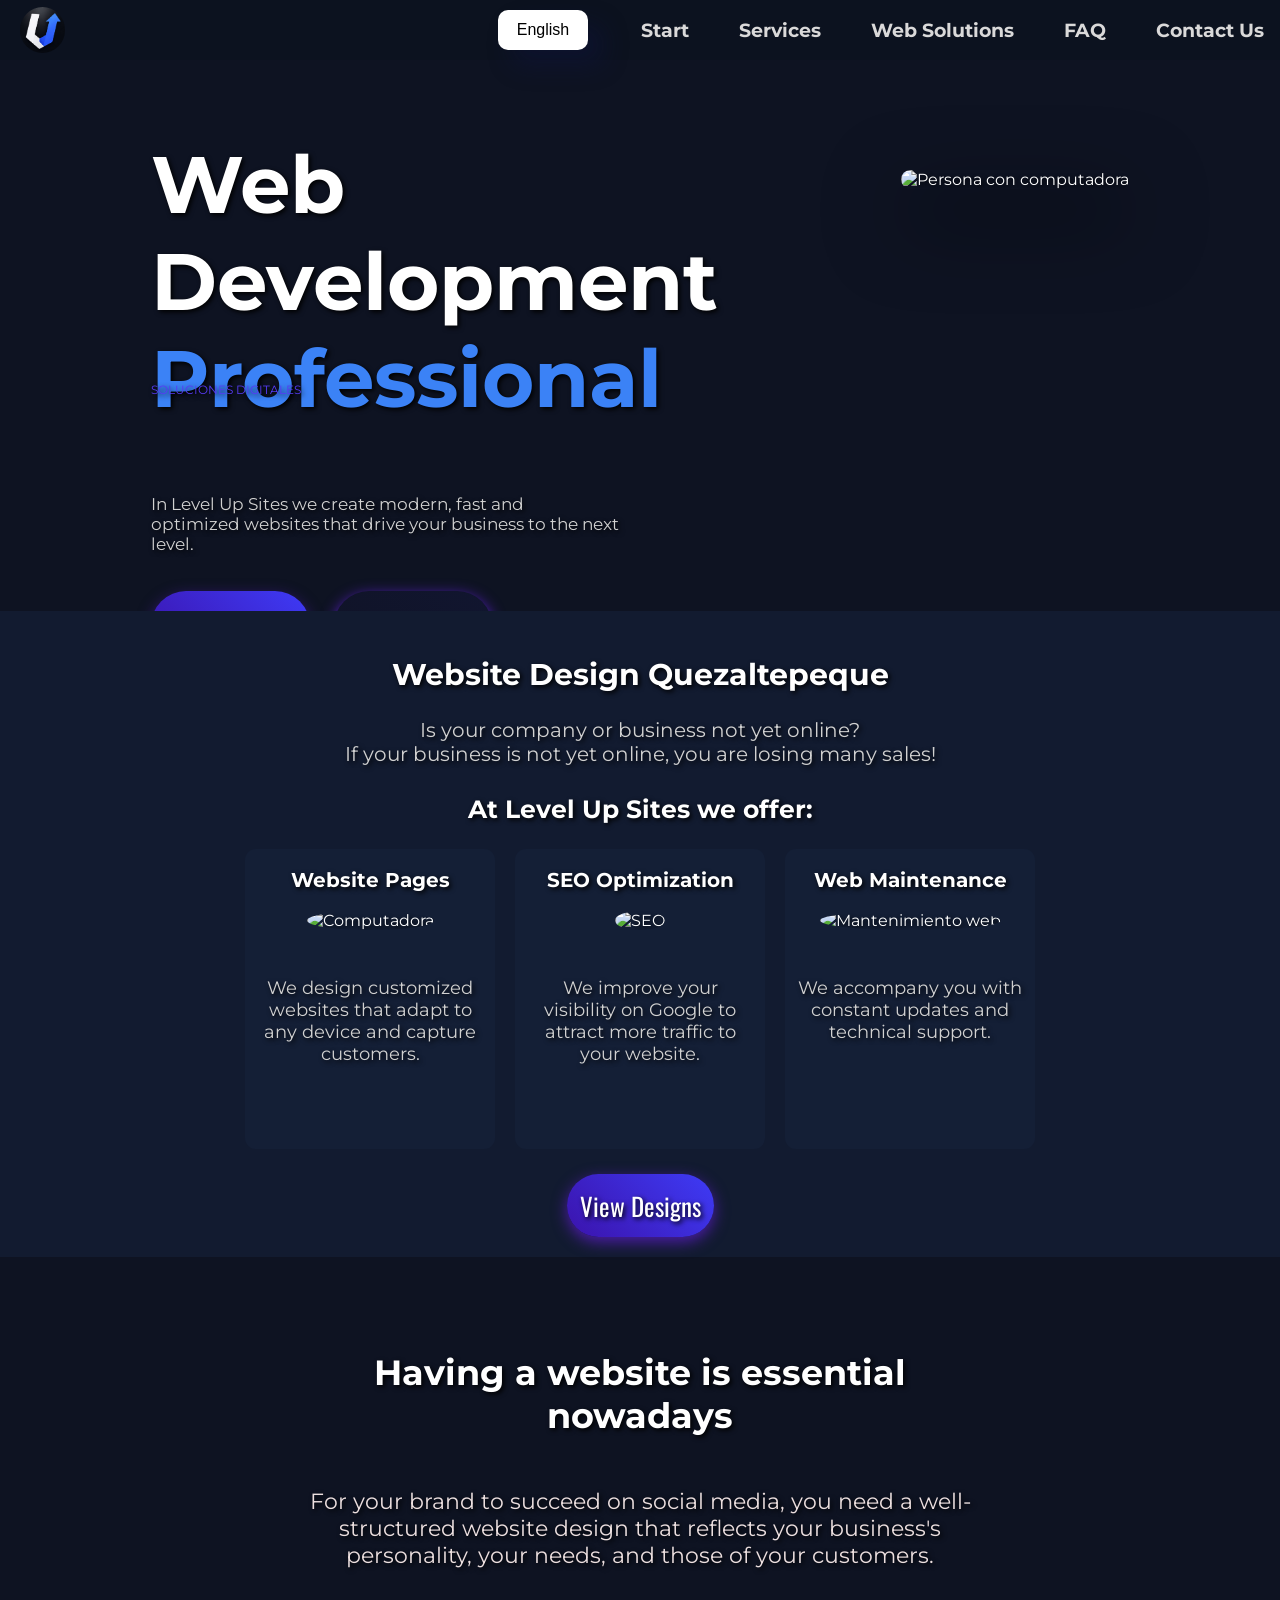
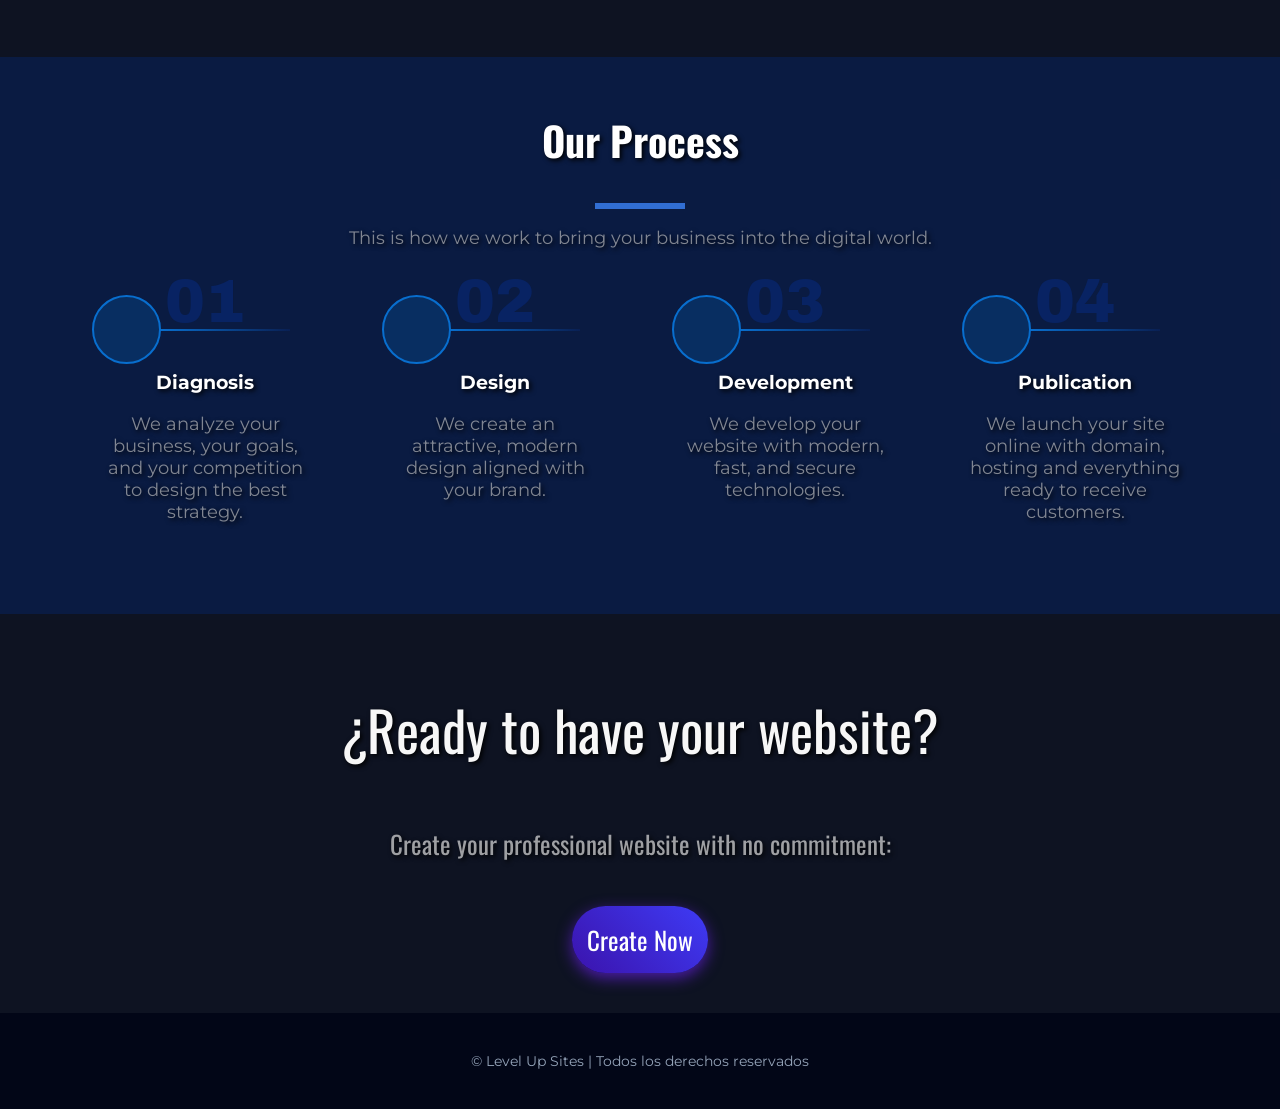
==== en/index.html @ 0ad3a336 "Add files via upload" ====
<!DOCTYPE html>
<html lang="en">

<head>
  <meta charset="UTF-8">
  <meta name="viewport" content="width=device-width, initial-scale=1.0">
  <title>Level Up Sites | Web Design in El Salvador</title>

  <link rel="icon" href="https://level-up-sites.netlify.app/logo1x1.jpeg">

  <meta name="description" content="We create modern and fast websites for businesses and startups in El Salvador.">

  <meta property="og:title" content="Level Up Sites | Web Design in El Salvador">
  <meta property="og:description"
    content="We create modern and fast websites for businesses and startups in El Salvador.">
  <meta property="og:image" content="https://level-up-sites.netlify.app/logo1x1.jpeg">
  <meta property="og:url" content="https://level-up-sites.netlify.app">
  <meta property="og:type" content="website">

  <meta name="robots" content="index, follow">
  <meta name="theme-color" content="#000000">

  <link rel="stylesheet" href="../style.css">

  <link rel="preconnect" href="https://fonts.googleapis.com">
  <link rel="preconnect" href="https://fonts.gstatic.com" crossorigin>
  <link
    href="https://fonts.googleapis.com/css2?family=Archivo+Black&family=Montserrat:ital,wght@0,100..900;1,100..900&family=Oswald:wght@200..700&display=swap"
    rel="stylesheet">
  <link rel="preconnect" href="https://fonts.googleapis.com">
  <link rel="preconnect" href="https://fonts.gstatic.com" crossorigin>
  <link
    href="https://fonts.googleapis.com/css2?family=Montserrat:ital,wght@0,100..900;1,100..900&family=Oswald:wght@200..700&display=swap"
    rel="stylesheet">
  <link rel="preconnect" href="https://fonts.googleapis.com">
  <link rel="preconnect" href="https://fonts.gstatic.com" crossorigin>
  <link href="https://fonts.googleapis.com/css2?family=Montserrat:ital,wght@0,100..900;1,100..900&display=swap"
    rel="stylesheet">
  <link href="https://cdn.jsdelivr.net/npm/remixicon@4.9.0/fonts/remixicon.css" rel="stylesheet" />


</head>

<body>
  <header>
    <div class="container-logo"><img src="../logo1x1.jpeg" alt="logo" class="logo"></div>

 <div class="language-selector">

        <button class="language-btn" id="languageBtn">
          <span>English</span>
        </button>

        <div class="language-menu" id="languageMenu">
          <a href="../index.html">Spanish</a>
        </div>

      </div>

    <div class="container-icon-menu" onclick="toggleMenu()" id="icon">
      ☰
    </div>
    <div class="container-menu" id="menu">
      <a href="index.html" class="paginas">
        <h3>Start</h3>
      </a>
      <a href="2servicios.html" class="paginas">
        <h3>Services</h3>
      </a>

      <a href="4precios.html" class="paginas">
        <h3>Web Solutions</h3>
      </a>
      <a href="6faq.html" class="paginas">
        <h3>FAQ</h3>
      </a>
      <a href="5contactos.html" class="paginas">
        <h3>Contact Us</h3>
      </a>

    </div>


  </header>
  <div id="overlay" class="overlay" onclick="closeMenu()"></div>





  <section class="inicio">
    <div class="container-inicio-texto"><span class="tag">SOLUCIONES DIGITALES</span>
      <h1>Web Development <span>Professional</span></h1>
      <p>In Level Up Sites we create modern, fast and <br> optimized websites that drive your business to the next
        level.</p>
      <a href="4precios.html" class="btn"><i class="ri-function-line"></i> View Solutions </a> <a href="5contactos.html"
        class="btn5">Request Quote <i class="ri-send-ins-line"></i></a>
    </div>
    <div class="container-inicio-png"><img
        src="https://www.infobae.com/new-resizer/lJ7nTjs6eeH5kro3L-sJCQhLDoI=/arc-anglerfish-arc2-prod-infobae/public/6JATESB7HVDRZKCNLYFUZ5BZUQ.jpg"
        alt="Persona con computadora"></div>

  </section> <br>
  <section class="inicio-part2 fade-in">
    <h2>Website Design Quezaltepeque </h2>
    <p>Is your company or business not yet online? <br>
      If your business is not yet online, you are losing many sales!</p> <br>
    <br>
    <h3>At Level Up Sites we offer: </h3>

    <div class="container-ofrendas fade-in">
      <div class="ofrenda">
        <h3>Website Pages </h3> <br>
        <img src="https://www.godaddy.com/resources/latam/wp-content/uploads/sites/4/pagina-web.jpg" alt="Computadora">
        <br> <br>
        <p>We design customized websites that adapt to any device and capture customers.</p>
      </div>
      <div class="ofrenda">
        <h3>SEO Optimization</h3> <br>
        <img src="https://encrypted-tbn0.gstatic.com/images?q=tbn:ANd9GcR4H0Ee_TVll9Hzvq-uVSi7NMc9c2lNGvYV2A&s"
          alt="SEO">
        <br><br>
        <p>We improve your visibility on Google to attract more traffic to your website.</p>
      </div>
      <div class="ofrenda">
        <h3>Web Maintenance</h3> <br>
        <img src="https://encrypted-tbn0.gstatic.com/images?q=tbn:ANd9GcSwalb2Rx7TbuFvvsGvnYOSTG4-Xcbg0SN6ZA&s"
          alt="Mantenimiento web">
        <br><br>
        <p>We accompany you with constant updates and technical support.</p>

      </div>

    </div>
    <a href="2servicios.html" class="btn2">View Designs</a>
    <br>


  </section>

  <br><br>
  <section class="inicio-foto">
    <h2 class="fade-in">Having a website is essential nowadays </h2>
    <p class="fade-in">For your brand to succeed on social media, you need a well-structured website design that
      reflects your business's personality, your needs, and those of your customers.</p>
  </section>

  <section class="proceso fade-in">

    <h2 class="fade-in">Our Process</h2>
    <hr class="fade-in">
    <p class="fade-in">This is how we work to bring your business into the digital world.</p>
    <div class="container-pasos">
      <div class="pasos fade-in">
        <span>
          <p>01</p>
        </span>
        <div class="iconos-proceso"> <i class="ri-search-line"></i></div>
        <hr>
        <h3>Diagnosis</h3>
        <p>We analyze your business, your goals, and your competition to design the best strategy.</p>
      </div>
      <div class="pasos fade-in">
        <span>
          <p>02</p>
        </span>
        <div class="iconos-proceso"><i class="ri-palette-line"></i></div>
        <hr>
        <h3>Design</h3>
        <p>We create an attractive, modern design aligned with your brand.</p>
      </div>
      <div class="pasos fade-in">
        <span>
          <p>03</p>
        </span>
        <div class="iconos-proceso"><i class="ri-code-s-slash-line"></i></div>
        <hr>
        <h3>Development</h3>
        <p>We develop your website with modern, fast, and secure technologies.</p>
      </div>
      <div class="pasos fade-in">
        <span>
          <p>04</p>
        </span>
        <div class="iconos-proceso"><i class="ri-upload-2-fill"></i></div>
        <hr>
        <h3>Publication</h3>
        <p>We launch your site online with domain, hosting and everything ready to receive customers.</p>
      </div>

    </div>

  </section>


  <br>
  <p class="eslogan"> ¿Ready to have your website? </p>
  <p class="eslogan2">Create your professional website with no commitment:</p>
  <br>

  <a href="4precios.html" class="btn3">Create Now</a>





















  <footer>


    <p>© Level Up Sites | Todos los derechos reservados</p>
  </footer>


  <script src="../index.js"></script>

</body>

</html>
---- style.css ----
body,html {
     font-family:"Montserrat", sans-serif;
    background-color: #0e1322;
    margin: 0;
    padding: 0;
    text-align: center;
    
    color: #fff;


}

 /* general */
header {
    display: flex;
    justify-content: space-between;
    padding: 20px;
    background-color: #0c121f;
    height: 20px;
    width: 1284px;
    top: 0;
    position: fixed;
    color: #000000;
    z-index: 10;

}  
.container-logo {
    display: flex;
    align-items: center;
    gap: 10px;
    position: relative;
    

}

.logo { 
    width: 45px;
    height: auto;
    border-radius: 100%;
}
.container-menu {
    display: flex;
    align-items: center;
    gap: 50px;
    padding: 0 40px;
    color: #dad9d9;


}   

.container-icon-menu {
    display: none;
    font-size: 30px;
    cursor: pointer;
    



}

.language-selector{
    position: relative;
    display: inline-block;
}

.language-btn{
    margin: 0;
    background: white;
    border: none;
    cursor: pointer;
    font-size: 1rem;
    display: flex;
    text-align: center;
    justify-content: center;
    align-items: center;
    position: relative;
    margin-top: -10px;
    left: 210px;
    min-width :90px;
    min-height: 40px;
     border-radius:10px;
     
         box-shadow: 15px 15px 25px rgba(14, 20, 71, 0.356);

}

.language-btn:hover{
    background: #d8d8d8;

 }

.language-menu{
    position: absolute;
    top: 100%;
    left: 0;
    left: 210px;

    display: none;

    background: white;
    margin-top: 0;
    width :90px;
    min-height: 40px;
     border-radius: 0px 0px 10px 10px;
}

.language-menu a{
    display: block;
    padding: 12px 0px;
    color: #001f4d;
    text-decoration: none;
}

.language-menu:hover{
    background: #f5f5f5;
}

.language-menu.active{
    display: block;
}

.fade-in.visible {
    opacity: 1;
    transform: translateY(0);
}


.fade-in 
{
opacity: 0;
    transform: translateY(50px);
    transition: opacity 1.2s ease, transform 1.2s ease;
}

footer {
            margin-top: 40px;
            padding: 25px;
            background-color: #020617;
            font-size: 14px;
            color: #94a3b8;
            text-align: center;
            
        }      


        


.paginas {
    color: inherit;
    text-decoration: none;
    
}
.paginas:hover {
    color: #797979;
    
}

@keyframes aparecer {
            from {
                opacity: 0;
                transform: translateY(20px);
            }
            to {
                opacity: 1;
                transform: translateY(0);
            }
        }

/* Index */



.inicio {
    
    flex-direction: row;
    display: flex;
    padding: 20px;
     padding: 20px;
  
    margin: 20px auto;
    margin-top: 50px;
    max-width: 1150px;
    text-align: center;
    text-shadow: 2px 2px 5px black;
    border-radius: 10px;
    justify-content: center;
    height: 482px;
   


    
}


.tag {
    font-size: 12px;
    color: #573bf6;
    position: absolute;
    bottom: 503px;
    
    
}

.container-inicio-png img {
    height: 300px;
  width: 350px;
    border-radius: 20px;
    box-shadow: 0 30px 80px rgba(0,0,0,0.7);
    margin-top: 100px;
    margin-left: 50px;
    animation: aparecer 1s ease;
  

}

.container-inicio-texto {
    max-width: 900px;
    width: 700px;
     animation: aparecer 1s ease;
    
    text-align: left;
    

}
.container-inicio-texto h1{
    max-width: 700px;
    font-size: 5rem;
    text-align: left;
    

}
.container-inicio-texto h1 span{
    color: #3b82f6;
    

}
.container-inicio-texto p{
    max-width: 500px;
    font-size: 17px;
    color: rgb(209, 209, 209);
    
    

}
.btn{
    font-size: 23px;
    display: inline-block;
    background: linear-gradient(45deg,#3b13ac, #3e3bf6);
    padding: 18px ;
    border-radius: 35px;
    color: white;
    text-decoration: none;
    transition: 0.3s;
    margin-top: 20px;
    justify-content: center;
    font-family: "Oswald", sans-serif;
    box-shadow: 0 5px 15px #4d1ca8b0; 
    
}
.btn:hover{  
    background: linear-gradient(45deg,#4116b6, #2825bb);
    box-shadow: 0 8px 18px #4d1ca8; 
    transform: translateY(-15px) scale(1.01);
            transition: 0.25s;


}
.btn5{
    font-size: 23px;
    display: inline-block;
    background: linear-gradient(45deg,#3c13ac09, #3e3bf610);
    padding: 18px ;
    border-radius: 35px;
    color: #6721e7;
    text-decoration: none;
    transition: 0.3s;
    margin-top: 20px;
    margin-left: 20px;
    font-family: "Oswald", sans-serif;
    box-shadow: 0 5px 15px #6721e7; 
    
}
.btn5:hover{  
    background: linear-gradient(45deg,#4116b6, #2825bb);
    box-shadow: 0 8px 18px #4d1ca8; 
    transform: translateY(-15px) scale(1.01);
            transition: 0.25s;
    color: white;
}


.inicio-part2 {
    padding: 20px;
   background-color: #121b30 ;
    max-width: 1270px;
    text-align: center;
    text-shadow: 2px 2px 5px black;
    
    justify-content: center;



    
}

.inicio-part2 h2{
    font-size: 30px;


    
}
.inicio-part2 p{
    font-size: 20px;
    color: rgb(209, 209, 209);

    
}
.inicio-part2 h3{
    font-size: 25px;
    margin-top: -30px;
    
}

.container-ofrendas {
            display: flex;
            justify-content: center;
            gap: 20px;
            margin-top: 20px;
            
            
  }
.ofrenda:hover {
            transform: scale(1.1);
            transition: 0.3s;
        }


.ofrenda {
    text-align: center;
    justify-content: center;
    height: 300px;
    max-width: 250px;
    background-color: #141f36;
    border-radius: 11px;
}

.ofrenda img {
    border-radius: 100%;
    width: 60px;
    height: 60px;
    
}
.ofrenda p {
    padding: 10px;
    font-size: 18px;
}
.ofrenda h3 {
    font-size: 20px;
    margin: 0;
    margin-top: 19px;
}

.btn2{
    font-size: 25px;
    display: inline-block;
      background: linear-gradient(45deg,#3b13ac, #3e3bf6);
    padding: 13px ;
    border-radius: 50px;
    color: white;
    text-decoration: none;
    transition: 0.3s;
    margin-top: 25px;
    
    font-family: "Oswald", sans-serif;
    box-shadow: 0 5px 15px #4d1ca8; 
    
}
.btn2:hover{  
     background: linear-gradient(45deg,#4116b6, #2825bb);
    box-shadow: 0 8px 18px #4d1ca8; 
    transform: translateY(-15px) scale(1.01);
            transition: 0.25s;

}




.inicio-foto {
    
   margin-top: -38px;
    background-image: url('https://img.freepik.com/vector-gratis/diseno-fondo-tecnologia-lineas-circuitos-rojos-digitales_1017-27263.jpg?semt=ais_hybrid&w=740&q=80');
    background-size: cover;
    background-position: center;
    height: 400px;
    display: flex;
    flex-direction: column;
    justify-content: center;
    align-items: center;
    color: rgb(255, 255, 255);
    text-shadow: 2px 2px 5px black;
    text-align: center;
    

    
    

}
.inicio-foto p { 
    padding: 0px 300px ;
    font-size: 22px;
    color: rgb(236, 223, 223);

}
.inicio-foto h2 { 
     padding: 0px 300px ;
    font-size: 35px;
}


.proceso {
      padding: 20px;
   background-color: #0823637c ;
    max-width: 1270px;
    text-align: center;
    text-shadow: 2px 2px 5px black;
    height: 517px;
    justify-content: center;
     
    

}

.proceso h2 {
    font-size: 40px;
    font-family: "Oswald", sans-serif ;
}
.proceso hr {
    width: 90px;
   height: 6px;
   background-color: #3b83f6ce;
   border: none;
}
.proceso p {
     font-size: 18px;
    color: rgba(209, 209, 209, 0.603);
}

.container-pasos {
    display: flex;
     justify-content: center;
     gap: 20px;
     margin-top: 20px;
}

.iconos-proceso {
    border-radius: 100%;
    height: 65px;
    width: 65px;
    font-size: 40px;
    background-color: #082e61;
    border: 2px solid #086ece;
    color: #086ece;
    transition: all 0.55s;
    display: flex;
    justify-content: center;
    align-items: center;
    margin-top: -100px;
    margin-left: -8px;
}

.pasos span p{
    text-align: center;
    font-family: "Archivo Black", sans-serif ;
    font-size: 60px;
    color: #082363;
    text-shadow: none;
     transition: all 0.55s;
     margin-top: -30px;
    
}
.pasos:hover span p {
     color: #072772;
  text-shadow: 0 8px 18px #08236362; 
    transform: translateY(-4px) scale(1.01);

}

.pasos hr {
    width: 130px;
   height: 2px;
    border: 2px solid #086ece;
    background: linear-gradient(45deg, #086ece , #0823637c);
   border: none;
   margin-left: 60px;
   margin-top: -35px;
   transition: all 0.55s;
    
}
.pasos:hover hr {
    background: linear-gradient(45deg, #086ece , #0823637c);
  
    box-shadow: 0 8px 18px #0364be; 
    transform: translateY(-4px) scale(1.01);
    
}
.pasos h3 {
    margin-top: 40px;

}

.pasos:hover .iconos-proceso {
   background-color: #0084ff;
  border: 2px solid #0084ff;
    box-shadow: 0 8px 18px #0364be; 
    transform: translateY(-4px) scale(1.01);
   
    color: rgb(202, 196, 196);

}

.pasos {
   
    margin: 30px;
    width: 210px;
    
    
}


.pasos h3 {
    transition: all 0.55s;
}
.pasos:hover h3 {
   
    text-shadow: 0 8px 18px #22282e; 
    transform: translateY(-4px) scale(1.01);
    
}
.pasos p {
    transition: all 0.55s;
   
}
.pasos:hover p {
   color: rgba(255, 255, 255, 0.918);
    text-shadow: 0 8px 18px #22282e; 
    transform: translateY(-4px) scale(1.01);
    
}



.eslogan { 
    color: #f7f7f7;
     font-family: "Oswald", sans-serif;
    text-shadow: 2px 2px 5px black;
    font-size: 55px;
}
.eslogan2 { 
    color: #f7f7f7a1;
     font-family: "Oswald", sans-serif;
    text-shadow: 2px 2px 5px black;
    font-size: 25px;
}

.btn3{
    font-size: 25px;
    display: inline-block;
     background: linear-gradient(45deg,#3b13ac, #3e3bf6);
    padding: 15px ;
    border-radius: 45px;
    color: white;
    text-decoration: none;
    transition: 0.3s;
    margin-top: 0px;
    font-family: "Oswald", sans-serif;
    box-shadow: 0 5px 15px #4d1ca8; 
    
}
.btn3:hover{  
    background: linear-gradient(45deg,#4116b6, #2825bb);
    box-shadow: 0 8px 18px #4d1ca8; 
    transform: translateY(-15px) scale(1.01);
            transition: 0.25s;

}


/* servicios */

.container-rubros {
    display: grid;
    grid-template-columns: repeat(3,  1fr);
    gap: 20px;
}

.item-rubro {
    border-radius: 10px;
    background-color: #152038 ;
    margin: 25px;
}

.item-rubro:hover {
    box-shadow: 0 30px 80px rgba(3, 13, 73, 0.7);
    cursor: pointer;
    transform: scale(1.04);
    transition: all .5s;
    
}



.item-rubro img {
    width: 100%;
    height: 100%;
    border-radius: 10px;
    object-fit: cover;
    transition: all .5s ;
    
}

.item-rubro figure {
    overflow: hidden;
   
    
}




.info-rubro {
    padding: 15px, 30px;
    line-height: 2;
    display: flex;
    flex-direction: column;
    gap: 10px;
    text-align: center;
}   





.parrafo {
    font-size: 23px; 
    padding: 10px;
    margin-left: 50px;
    margin-right: 50px;
}

.btn4{
    font-size: 20px;
    display: inline-block;
    background: linear-gradient(45deg,#3b13ac, #3e3bf6);
    padding: 18px ;
    border-radius: 50px;
    color: white;
    text-decoration: none;
    transition: 0.3s;
    text-shadow: #000000;
   font-family: "Oswald", sans-serif;
    box-shadow: 0 5px 15px #6721e7; 
    
}
.btn4:hover{  
     background: linear-gradient(45deg,#4116b6, #2825bb);
    box-shadow: 0 8px 18px #4d1ca8; 
    transform: translateY(-15px) scale(1.01);
            transition: 0.25s;


}

/* precios */
.soluciones-web {

     display: flex;
    justify-content: center;
    align-items: center;
    flex-direction: column;
    
}
.soluciones-web h1 {
    font-size: 40px;
}
.soluciones-web p {
    font-size: 18px;
     color: rgba(209, 209, 209, 0.753);
}

.container-precios {
    display: flex;
    justify-items: center;
    align-items: center;

    text-align: center;
}

.item-precio {
    border-radius: 10px;
    background-color: #152038 ;
    margin: 65px;
    width: 40%;

   height: 870px;
}

.item-precio:hover {
  box-shadow: 0 30px 80px rgba(20, 9, 58, 0.7);
    cursor: pointer;
    
    
}

.icon-precio {
    background-color: #0e358a;
    border-radius: 100%;
    height: 60px;
    width: 60px;
    font-size: 30px;
   display: flex;
    justify-content: center;
    align-items: center;
    margin-top: 15px;

}


.item-precio figure p {
   font-size: 15px;
     color: rgba(209, 209, 209, 0.753);
     margin: 0 ;
   
    
}
.item-precio figure h2 {
   font-size: 22px;
    
   
    
}




.item-precio figure {
    overflow: hidden;
    
    border-radius: 10px 10px 0px 0px;
    width: 100%;
    height: 24%;
    margin: 0px ;
    display: flex;
    justify-content: center;
    align-items: center;
    flex-direction: column;
   
    
}
.precio-1 {
    background-color:#153272;
}
.precio-2 {
    background-color:#0b245c;
}
.precio-3 {
    background-color:#041842;
}


.item-precio:hover {
    transform: scale(1.05);
    transition: 0.3s;
    
    
}

.info-precio {
    padding: 15px, 30px;
    line-height: 2;
    flex-direction: column;
    font-size: 25px;
    text-align: center;
}   
.info-precio ul {
    margin-right: 38px;
    font-size: 13px;
    text-align: left;
    list-style: none;
}
.info-precio ul {
    padding-left: 20px;
}


.check::before {
  content: '✔'; 
  color: green;
  margin-right: 8px;
}

.cross::before {
  content: '✖'; 
  color: red;
  margin-right: 8px;
}

.info-precio hr {
      width: 100%;
   height: 2px;
    border: 2px solid #086ece;
    background: linear-gradient(45deg, #223d7c , #192644);
   border: none;
}


.btn10 {

    font-size: 20px;
    display: inline-block;
     background: linear-gradient(45deg, rgb(24, 219, 112), rgba(4, 148, 16, 0.473));
    padding: 16px ;
    border-radius: 45px;
    color: white;
    text-decoration: none;
    transition: 0.3s;
    margin-top: 35px;
    font-family: "Oswald", sans-serif;
    box-shadow: 0 5px 15px rgba(7, 128, 17, 0.795); 
     transition: 0.25s;
    margin-top: 15px;
}
.btn10:hover{  
    background: linear-gradient(45deg rgb(4, 36, 18), rgba(5, 65, 10, 0.473));
    box-shadow: 0 8px 18px rgba(7, 150, 19, 0.795); 
    transform: translateY(-6px) scale(1.01);
           

}


/* contactos */




.redes {
    flex-direction: column;
    background-color: #0084ff00;
    align-items: center;
    display: flex;

}

.redes h1 {
    font-size: 40px;
}

.redes p {
     color: rgba(209, 209, 209, 0.753);
     margin: 0 5px;
}


.contacto1 {
    border-radius: 25px;
    border: 1px solid rgba(4, 148, 16, 0.473);
    background-color: rgba(4, 148, 16, 0.123);
    width: 600px;
    margin: 30px;
    height: 250px;
    text-align: left;
    transition: all 0.8s;
    
}
.contacto1:hover {
   
    border: 1px solid rgba(5, 212, 23, 0.473);
    background-color: rgba(5, 189, 20, 0.151);
   
    
}
.contacto1 .p-1{
    color: rgb(24, 219, 112) ;
    font-family: "Oswald", sans-serif;
    font-size: 17px;
    margin-left: 100px;
    margin-top: -60px;
}

.contacto1 h3 {
    margin-left: 100px;

}
.contacto1 .p-2 {
    color:  rgba(209, 209, 209, 0.603) ;
    font-family: "Oswald", sans-serif;
    font-size: 17px;
    margin-left: 100px;
}
.btn6 {

    font-size: 20px;
    display: inline-block;
     background: linear-gradient(45deg, rgb(24, 219, 112), rgba(4, 148, 16, 0.473));
    padding: 15px ;
    border-radius: 45px;
    color: white;
    text-decoration: none;
    transition: 0.3s;
    margin-top: 35px;
    font-family: "Oswald", sans-serif;
    box-shadow: 0 5px 15px rgba(7, 128, 17, 0.795); 
    margin-left: 100px;
     transition: 0.25s;
    margin-top: 15px;
}
.btn6:hover{  
    background: linear-gradient(45deg rgb(4, 36, 18), rgba(5, 65, 10, 0.473));
    box-shadow: 0 8px 18px rgba(7, 150, 19, 0.795); 
    transform: translateY(-6px) scale(1.01);
           

}

.icon-contacto1 {
    border-radius: 100%;
    height: 60px;
    width: 60px;
    font-size: 40px;
    background-color:rgb(8, 224, 106);
    border: 2px solid rgb(7, 184, 87);
    color: #ffffff;
    display: flex;
    justify-content: center;
    align-items: center;
    margin-top: 15px;
     margin-left: 15px;

}




.contacto2 {
    border-radius: 25px;
    border: 1px solid #020846;
    background: linear-gradient(to bottom, #0207336e, #01042267);
    width: 600px;
    margin: 30px;
    height: 250px;
    text-align: left;
    transition: all 0.8s;
    
}
.contacto2:hover {
   
    border: 1px solid #061299c5;
    background: linear-gradient(to bottom, #030b5848, #02073b4b);
   
    
}
.contacto2 .p-1{
    color: #392da7 ;
    font-family: "Oswald", sans-serif;
    font-size: 17px;
    margin-left: 100px;
    margin-top: -60px;
}

.contacto2 h3 {
    margin-left: 100px;

}
.contacto2 .p-2 {
    color:  rgba(209, 209, 209, 0.603) ;
    font-family: "Oswald", sans-serif;
    font-size: 17px;
    margin-left: 100px;
}
.btn7 {

    font-size: 20px;
    display: inline-block;
     background: linear-gradient(-45deg, rgba(255, 0, 0, 0.582), rgba(0, 110, 255, 0.534));
    padding: 15px ;
    border-radius: 45px;
    color: white;
    text-decoration: none;
    transition: 0.3s;
   margin-top: 35px;
    font-family: "Oswald", sans-serif;
    box-shadow: 0 5px 15px rgba(31, 9, 153, 0.479); 
    margin-left: 100px;
     transition: 0.25s;
    
}
.btn7:hover{  
    background: linear-gradient(-45deg, rgba(255, 0, 0, 0.705), rgba(0, 110, 255, 0.658));
    box-shadow: 0 8px 18px rgba(31, 6, 175, 0.479); 
    transform: translateY(-6px) scale(1.01);
           

}

.icon-contacto2 {
    border-radius: 100%;
    height: 60px;
    width: 60px;
    font-size: 40px;
    background-color:rgba(16, 4, 80, 0.479);
    border: 2px solid rgba(19, 3, 109, 0.479);
    color: #ffffff;
    display: flex;
    justify-content: center;
    align-items: center;
    margin-top: 15px;
     margin-left: 15px;

}







.contacto3 {
    border-radius: 25px;
    border: 1px solid #6d4a164f;
    background:linear-gradient(-45deg, #760aa133,#99098633,rgba(235, 73, 9, 0.144),#df7f111f);
    width: 600px;
    margin: 30px;
    height: 250px;
    text-align: left;
    transition: all 1.2s;
    
}
.contacto3:hover {
   
     border: 1px solid #81520b8e;
    background:linear-gradient(-45deg, #760aa156,#9909864d,rgba(235, 73, 9, 0.24),#df7f1131);
   
    
}
.contacto3 .p-1{
    color: #b1770d ;
    font-family: "Oswald", sans-serif;
    font-size: 17px;
    margin-left: 100px;
    margin-top: -60px;
}

.contacto3 h3 {
    margin-left: 100px;

}
.contacto3 .p-2 {
    color:  rgba(209, 209, 209, 0.603) ;
    font-family: "Oswald", sans-serif;
    font-size: 17px;
    margin-left: 100px;
}
.btn8 {

    font-size: 20px;
    display: inline-block;
     background:linear-gradient(-45deg, #760aa1,#990986,rgba(235, 73, 9, 0.808),#df7f11);
    padding: 15px ;
    border-radius: 45px;
    color: white;
    text-decoration: none;
    transition: 0.3s;
    margin-top: 35px;
    font-family: "Oswald", sans-serif;
    box-shadow: 0 5px 15px rgba(184, 106, 4, 0.664); 
   
    margin-left: 100px;
     transition: 0.25s;
    
}
.btn8:hover{  
     background:linear-gradient(-45deg, #65088a,#7a056b,rgba(126, 38, 4, 0.808)rgb(153, 85, 7)5);
    box-shadow: 0 8px 18px rgba(184, 106, 4, 0.479); 
    transform: translateY(-6px) scale(1.01);
           

}

.icon-contacto3 {
    border-radius: 100%;
    height: 60px;
    width: 60px;
    font-size: 40px;
     background:linear-gradient(-45deg, #760aa1,#990986,rgba(235, 73, 9, 0.808),#df7f11);
    border: 2px solid rgba(196, 98, 7, 0.479);
    color: #ffffff;
    display: flex;
    justify-content: center;
    align-items: center;
    margin-top: 15px;
     margin-left: 15px;

}


.redes2 {
    flex-direction: column;
    background-color: #0084ff00;
    align-items: center;
    display: flex;

}



.contacto21 {
    border-radius: 25px;
    border: 1px solid rgba(53, 52, 52, 0.856);
   background-color: rgba(31, 30, 30, 0.479);
    width: 600px;
    margin: 5px;
    height: 80px;
    text-align: left;
    transition: all 1.2s;
    
}
.contacto21:hover {
   
     border: 1px solid #0d0b8149;
    background-color: #0330921c;
    
}
.contacto21 .p-1{
    color:  rgba(209, 209, 209, 0.603)  ;
    font-family: "Oswald", sans-serif;
    font-size: 17px;
    margin-left: 100px;
    margin-top: -60px;
}

.contacto21 h3 {
    margin-left: 100px;

}
.contacto21 .p-2 {
    color:  rgba(245, 242, 242, 0.795) ;
    font-family: "Oswald", sans-serif;
    font-size: 17px;
    margin-left: 100px;
    margin-top: -10px;
}


.icon-contacto21 {
    border-radius: 100%;
    height: 50px;
    width: 50px;
    font-size: 30px;
     background-color: #06244b;
    border: 2px solid #0756a0;
    color: #e0d9d9c4;
    display: flex;
    justify-content: center;
    align-items: center;
    margin-top: 13px;
     margin-left: 15px;

}







.contacto22 {
    border-radius: 25px;
    border: 1px solid rgba(53, 52, 52, 0.856);
   background-color: rgba(31, 30, 30, 0.479);
    width: 600px;
    margin: 5px;
    height: 80px;
    text-align: left;
    transition: all 1.2s;
    
}
.contacto22:hover {
   border: 1px solid #0d0b8149;
    background-color: #0330921c;
   
    
}
.contacto22 .p-1{
    color:  rgba(209, 209, 209, 0.603)  ;
    font-family: "Oswald", sans-serif;
    font-size: 17px;
    margin-left: 100px;
    margin-top: -60px;
}

.contacto22 h3 {
    margin-left: 100px;

}
.contacto22 .p-2 {
    color:  rgba(245, 242, 242, 0.795) ;
    font-family: "Oswald", sans-serif;
    font-size: 17px;
    margin-left: 100px;
    margin-top: -10px;
}


.icon-contacto22 {
    border-radius: 100%;
    height: 50px;
    width: 50px;
    font-size: 30px;
     background-color: #06244b;
    border: 2px solid #0756a0;
    color: #e0d9d9c4;
    display: flex;
    justify-content: center;
    align-items: center;
    margin-top: 13px;
     margin-left: 15px;

}




.contacto23 {
    border-radius: 25px;
    border: 1px solid rgba(53, 52, 52, 0.856);
   background-color: rgba(31, 30, 30, 0.479);
    width: 600px;
    margin: 5px;
    height: 80px;
    text-align: left;
    transition: all 1.2s;
    
}
.contacto23:hover {
   border: 1px solid #0d0b8149;
    background-color: #0330921c;
   
    
}
.contacto23 .p-1{
    color:  rgba(209, 209, 209, 0.603)  ;
    font-family: "Oswald", sans-serif;
    font-size: 17px;
    margin-left: 100px;
    margin-top: -60px;
}

.contacto23 h3 {
    margin-left: 100px;

}
.contacto23 .p-2 {
    color:  rgba(245, 242, 242, 0.795) ;
    font-family: "Oswald", sans-serif;
    font-size: 17px;
    margin-left: 100px;
    margin-top: -10px;
}


.icon-contacto23 {
    border-radius: 100%;
    height: 50px;
    width: 50px;
    font-size: 30px;
     background-color: #06244b;
    border: 2px solid #0756a0;
    color: #e0d9d9c4;
    display: flex;
    justify-content: center;
    align-items: center;
    margin-top: 13px;
     margin-left: 15px;

}
/* FAQ */
.preguntas {
    justify-content: center;
    display: flex;
    text-align: center;
    align-items: center;
    flex-direction: column;
}
.preguntas h1 {
    color:rgba(255, 255, 255, 0.966)  ;
    margin: 20px;
   
    font-size: 45px;
}
.preguntas p {
    color:rgba(209, 209, 209, 0.842)  ;
    margin: 20px;
   
    font-size: 19px;
}

.faq-item {
  background: #161f2ca1;
   border: 1px solid #161f2c;
  border-radius: 10px;
  margin-bottom: 10px;
  overflow: hidden; 
  transition: all 0.3s ease;
  width: 830px;
  max-height: 400px;
  text-align: left;
  
}
.faq-item:hover {
    border: 1px solid #0d0b8149;
    background-color: #0522631c;
}

.question {
  padding: 20px 15px;
  flex-direction: row;
  display: flex;
  font-weight: bold;
  cursor: pointer;
  font-size: 20px;
}

.question p {
  
  margin: 0;
  cursor: pointer;
  font-size: 20px;
  color: white;
  width: 700px;
}

.ri-arrow-down-s-line {
    
    margin-left: 70px;
}

.answer {
  max-height: 0;
  overflow: hidden;
 
   border: 1px solid #161f2c;
    background-color: #021f5e1c;
   

  color: white;
  padding: 0 15px;
  transition: 
    max-height 0.4s ease,
    padding 0.3s ease;
    
}
.answer p {
    color:rgba(209, 209, 209, 0.699)  ;
    margin: 20px;
    margin-top: -4px;
    font-size: 16px;
}


.faq-item.active .answer {
  padding: 15px;
  
    border: 1px solid #0d0b8149;
    

}


.btn9 {

    font-size: 20px;
    display: inline-block;
     background: linear-gradient(45deg, rgb(24, 219, 112), rgba(4, 148, 16, 0.473));
    padding: 15px ;
    border-radius: 45px;
    color: white;
    text-decoration: none;
    transition: 0.3s;
    margin-top: 35px;
    font-family: "Oswald", sans-serif;
    box-shadow: 0 5px 15px rgba(7, 128, 17, 0.795); 
    
     transition: 0.25s;
    margin-top: 15px;
}
.btn9:hover{  
    background: linear-gradient(45deg rgb(4, 36, 18), rgba(5, 65, 10, 0.473));
    box-shadow: 0 8px 18px rgba(7, 150, 19, 0.795); 
    transform: translateY(-6px) scale(1.01);
           

}


@media (max-width: 768px) {


    /* general */
    header {
        flex-direction: row;
        align-items: center;
        z-index: 1001;
        display: flex;
        justify-content: space-between;
        position: fixed;
        width: 100%;


    }

    .container-menu a h3 {
        font-size: 16px;

    }



    .container-menu {
        position: fixed;
        top: 0;
        right: -100%;
        /* oculto fuera de pantalla */
        width: 60%;
        /* podés probar 50% si querés más pequeño */
        height: 100vh;
        background-color: #111a2e;
        display: flex;
        flex-direction: column;
        padding-top: 80px;
        gap: 20px;

        transition: right 0.3s ease;
        z-index: 1000;
        box-shadow: -5px 0 15px rgba(0, 0, 0, 0.5);

    }

    .container-menu.active {
        right: 0;

    }

    .container-icon-menu {
        display: block;
        color: #fff;
        z-index: 1100;
        position: relative;
        font-size: 24px;
        flex-shrink: 0;
        right: 33px;
    }




    .overlay {
        position: fixed;
        top: 0;
        left: 0;
        width: 100%;
        height: 100%;
        background: rgba(0, 0, 0, 0.5);
        display: none;
        z-index: 900;
    }

    .overlay.active {
        display: block;
    }



    
.language-btn{
    margin: 0;
    background: white;
    border: none;
    cursor: pointer;
    font-size: 1rem;
    display: flex;
    text-align: center;
    justify-content: center;
    align-items: center;
    position: relative;
    left: 60px;
    min-width :90px;
    min-height: 40px;
     border-radius:10px;
     
         box-shadow: 15px 15px 25px rgba(14, 20, 71, 0.356);

}

.language-btn:hover{
    background: #d8d8d8;

 }

.language-menu{
    position: absolute;
    top: 100%;
    left: 0;
    left: 60px;

    display: none;

    background: white;
    margin-top: -9px;
    width :90px;
    min-height: 40px;
     border-radius: 0px 0px 10px 10px;
}
    
/* * {
    outline: 1px solid red;
}  */





/* index */
    

.inicio {
    max-width: 332px;
    width: 100%;
    height: auto;
    flex-direction: column;
    text-align: center;

}
.tag{
  display: none;
  

}
.container-inicio-texto{ 
    max-width: 395px;
    width: 332px;
    height: 500px;
   text-align: center;
   
  
   
}
.container-inicio-texto h1{ 
   text-align: center;
   font-size: 40px;
    margin-top: 35px;
}
.container-inicio-texto p {
    margin-top: 30px;
    
}
.btn {
    font-size: 20px;
    margin: 0;
   
    margin-top: 30px;
}
.btn5 {
    font-size: 20px;
    margin: 0;
   
    margin-top: 30px;
    
}
.container-inicio-png {
    width: 330px;
    height: 300px;
    margin: 0;
    padding: 0;
    margin-top: 10px;
    
}
.container-inicio-png img{
    width: 330px;
    margin: 0;
     height: 300px;
     margin-top: 30px;
}

.inicio-part2 {
    padding:30px;
height: auto;
}
.inicio-part2 h2{
    font-size: 30px;
    

    
}
.inicio-part2 p{
    font-size: 16px;
    color: rgb(209, 209, 209);

    
}
.inicio-part2 h3{
    font-size: 25px;
    margin-top: -30px;
    
}

.container-ofrendas {
    flex-direction: row;
    max-width: 100%;
    height: 580px;
    display: flex;
    flex-wrap: wrap;
    align-items: center;
   
  }

  .ofrenda {
    padding: 0px;
    width: 40%;
    height: 270px;
    
  }

 
.ofrenda h3 {
    font-size: 15px;
    margin: 0;
    margin-top: 19px;
}


.ofrenda p {
    font-size:  13px;
}

.inicio-foto h2 { 
    margin: 10px;
    padding: 10px ;
    font-size: 20px;}

.inicio-foto p { 
    margin: 10px;
    padding: 10px ;
    font-size: 16px;}

.proceso {
    height: auto;

}

.container-pasos {
     flex-direction: row;
    margin: 0;
    width: 100%;
    height: 580px;
    display: flex;
    flex-wrap: wrap;
    align-items: center;
    

}
.pasos span p{
    font-size: 50px;
    margin-top: 0px;
}
.iconos-proceso {
   width: 50px;
   height: 50px;
   margin-top: -80px;
}
.pasos hr {
    width: 80px;
    margin-top: -27px;
    margin-left: 46px;
    
}
.pasos {
    width: 40%;
    height: 40%;
    margin: 0;
        margin: 10;

}
.pasos h3 {
    margin-top: 30px;

}
.pasos p {
    margin-top: 0px;

}



.eslogan {
    font-size: 40px;
    
}



/* servicios */


.container-rubros {
    width: 100%;
    gap: 5px;
   display: flex;
     align-items: center;
     flex-direction: column;
     
    
}

.item-rubro {
    border-radius: 10px;
    background-color: #152038 ;
    display: flex;
   flex-direction: row;
   text-align: center;
   align-items: center;
   height: auto;
   width:  90%;
   justify-content: center;

}

.item-rubro:hover {
    box-shadow: 0 30px 80px rgba(3, 13, 73, 0.7);
    cursor: pointer;
    
}



.item-rubro img {
   width: 90%;
    height: 100%;
   
    
    object-fit: cover;
}

.item-rubro figure {
    overflow: hidden;
   
    
}



.info-rubro {
    text-align: center;
    max-width: 30%;
    margin-right: 15%;
    font-size: 11px;
    
    
}   

.parrafo {
    font-size: 17px; 
    padding: 10px;
    margin: 20px;


}

/* precios */


.soluciones-web {

    width: 100%;
     display: flex;
    justify-content: center;
    align-items: center;
    flex-direction: column;
    text-align: center;
    

}
.soluciones-final {
       
    width: 100%;
}
.soluciones-web h1 {
    font-size: 30px;
    
}
.soluciones-web p {
    font-size: 14px;
     color: rgba(209, 209, 209, 0.753);
     margin: 0 15px;
     
}

.container-precios {
   display: flex;
     align-items: center;
     flex-direction: column;
      display: flex;
    justify-content: center;
    align-items: center;
    flex-direction: column;
    width: 100%;
    text-align: center;
     
    
}

.item-precio {
    border-radius: 10px;
    background-color: #152038 ;
    display: flex;
   flex-direction: column;
   align-items: center;
   gap: 20px;
   height: auto;
   width: 352px;
   justify-content: center;
   

}

.item-precio:hover {
   box-shadow: 0 30px 80px rgba(3, 13, 73, 0.7);
    cursor: pointer;
    
}





.item-price figure {
    overflow: hidden;
   
    
}




.info-price {
    text-align: center;
    margin-right: 20px;
    max-width: 30%;
    font-size: 13px;
    
    
}   

/* contacto */



.contacto1 {
    width: 330px;
    height: 330px;
}
.btn6 {
    margin-top: 22px;
    font-size: 17px;
}
.contacto2 {
    width: 330px;
    height: 260px;
}
.btn7 {
    margin-top: 22px;
     font-size: 17px;
}
.contacto3 {
    width: 330px;
    height: 260px;
}
.btn8 {
    margin-top: 25px;
     font-size: 15px;
}


.contacto21 {
    width: 330px;
}
.contacto21 .p-2 {
   font-size: 16px;
}
.contacto22 {
    width: 330px;
}
.contacto22 .p-2 {
   font-size: 16px;
}
.contacto23 {
    width: 330px;
}
.contacto23 .p-2 {
   font-size: 15px;
}

/* FAQ */

.preguntas h1 {
    color:rgba(255, 255, 255, 0.966)  ;
    margin: 20px;
   
    font-size: 45px;
}
.preguntas p {
    color:rgba(209, 209, 209, 0.842)  ;
    margin: 20px;
   
    font-size: 15px;
}

.faq {
    width: 90%;
}
.faq-item {
  background: #161f2ca1;
   border: 1px solid #161f2c;
  border-radius: 10px;
  margin-bottom: 10px;
  overflow: hidden; 
  transition: all 0.3s ease;
  width: 100%;
  max-height: 400px;
  text-align: left;
  
}
.faq-item:hover {
    border: 1px solid #0d0b8149;
    background-color: #0522631c;
}

.question {
  padding: 20px 15px;
  flex-direction: row;
  display: flex;
  font-weight: bold;
  cursor: pointer;
  font-size: 20px;
}

.question p {
  
  margin: 0;
  cursor: pointer;
  font-size: 16px;
  color: white;
  width: 700px;
}


.answer p {
    color:rgba(209, 209, 209, 0.699)  ;
    margin: 20px;
    font-size: 14px;
}




}
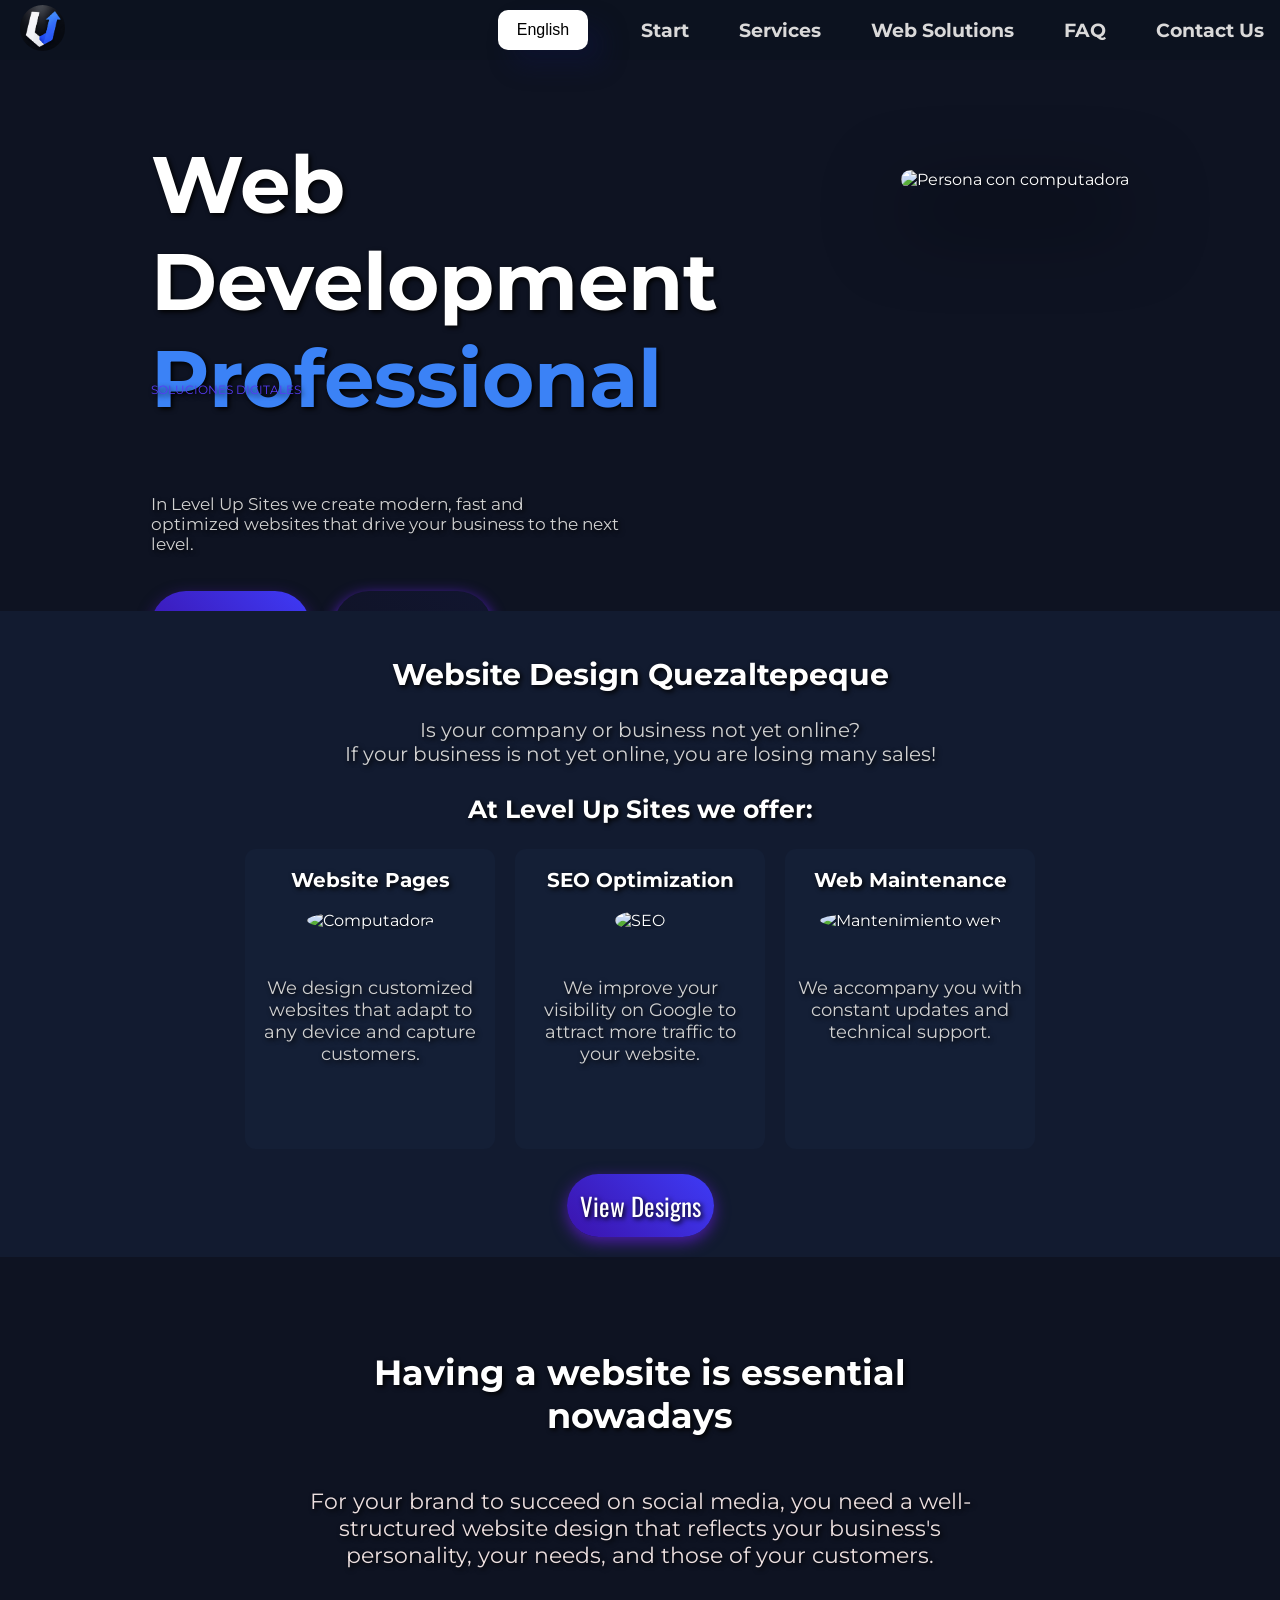
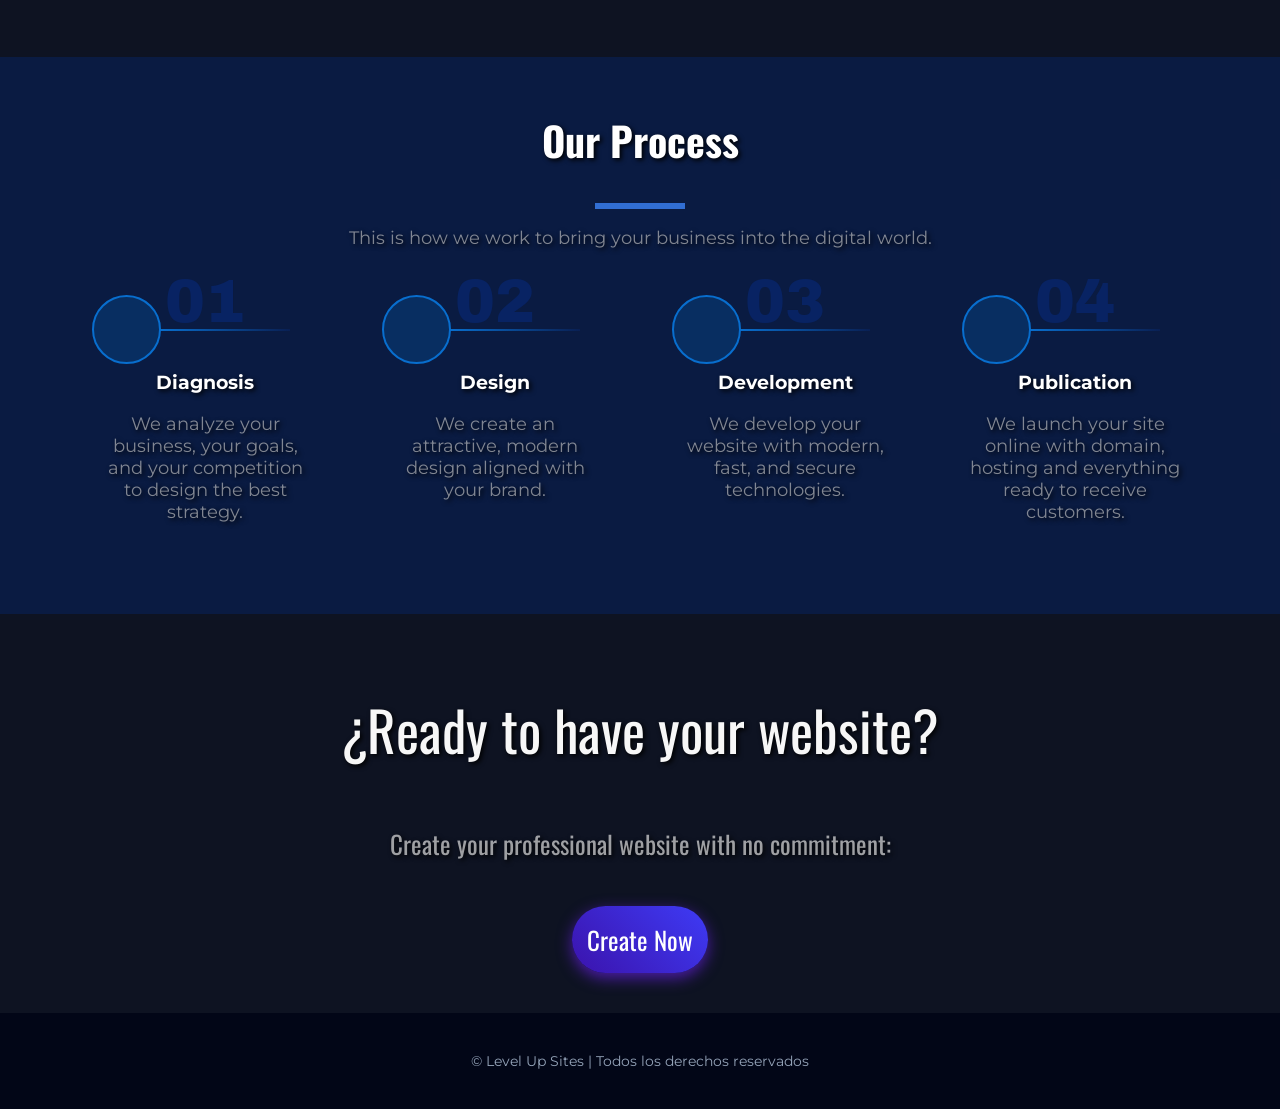
==== commit 5e5d81ae: "Add files via upload" ====
--- a/en/index.html
+++ b/en/index.html
@@ -43,7 +43,7 @@
 
 <body>
   <header>
-    <div class="container-logo"><img src="../logo1x1.jpeg" alt="logo" class="logo"></div>
+    <div class="container-logo"><a href="index.html"><img src="../logo1x1.jpeg" alt="logo" class="logo"></a></div>
 
  <div class="language-selector">
 
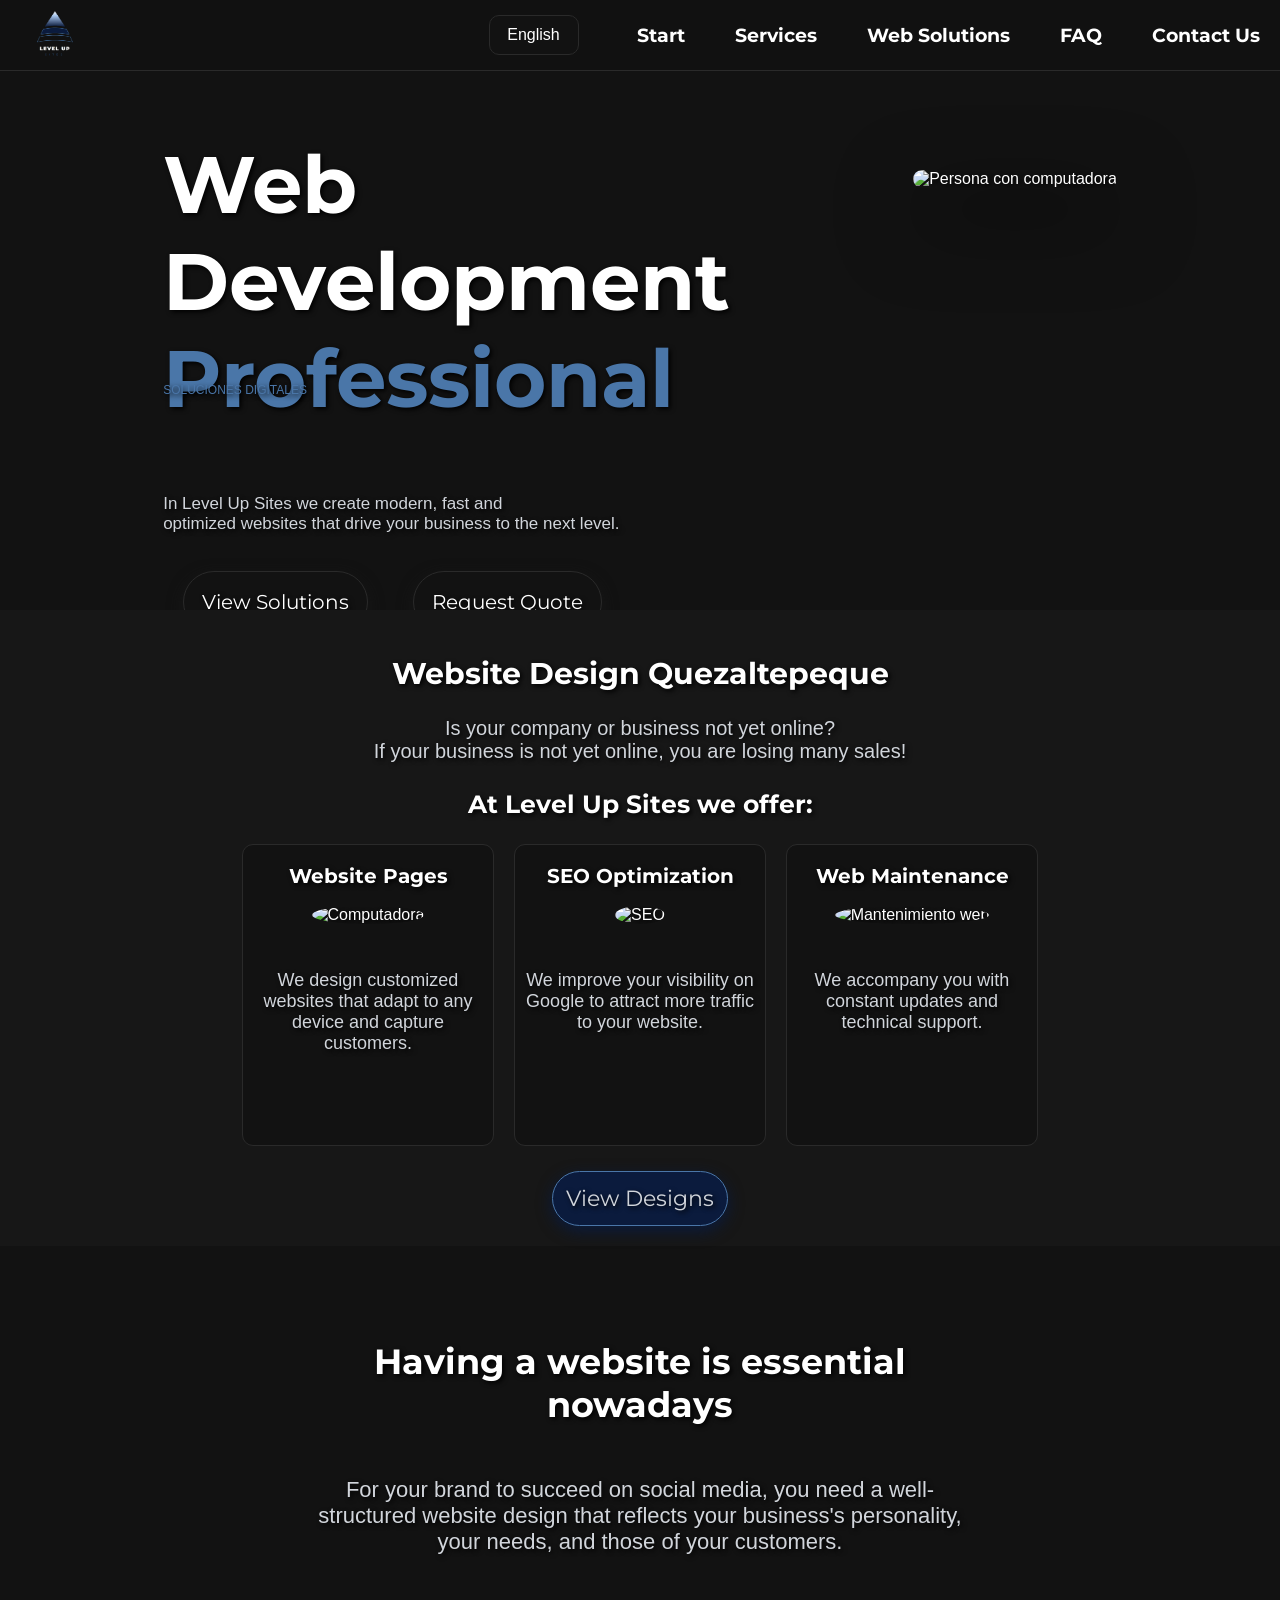
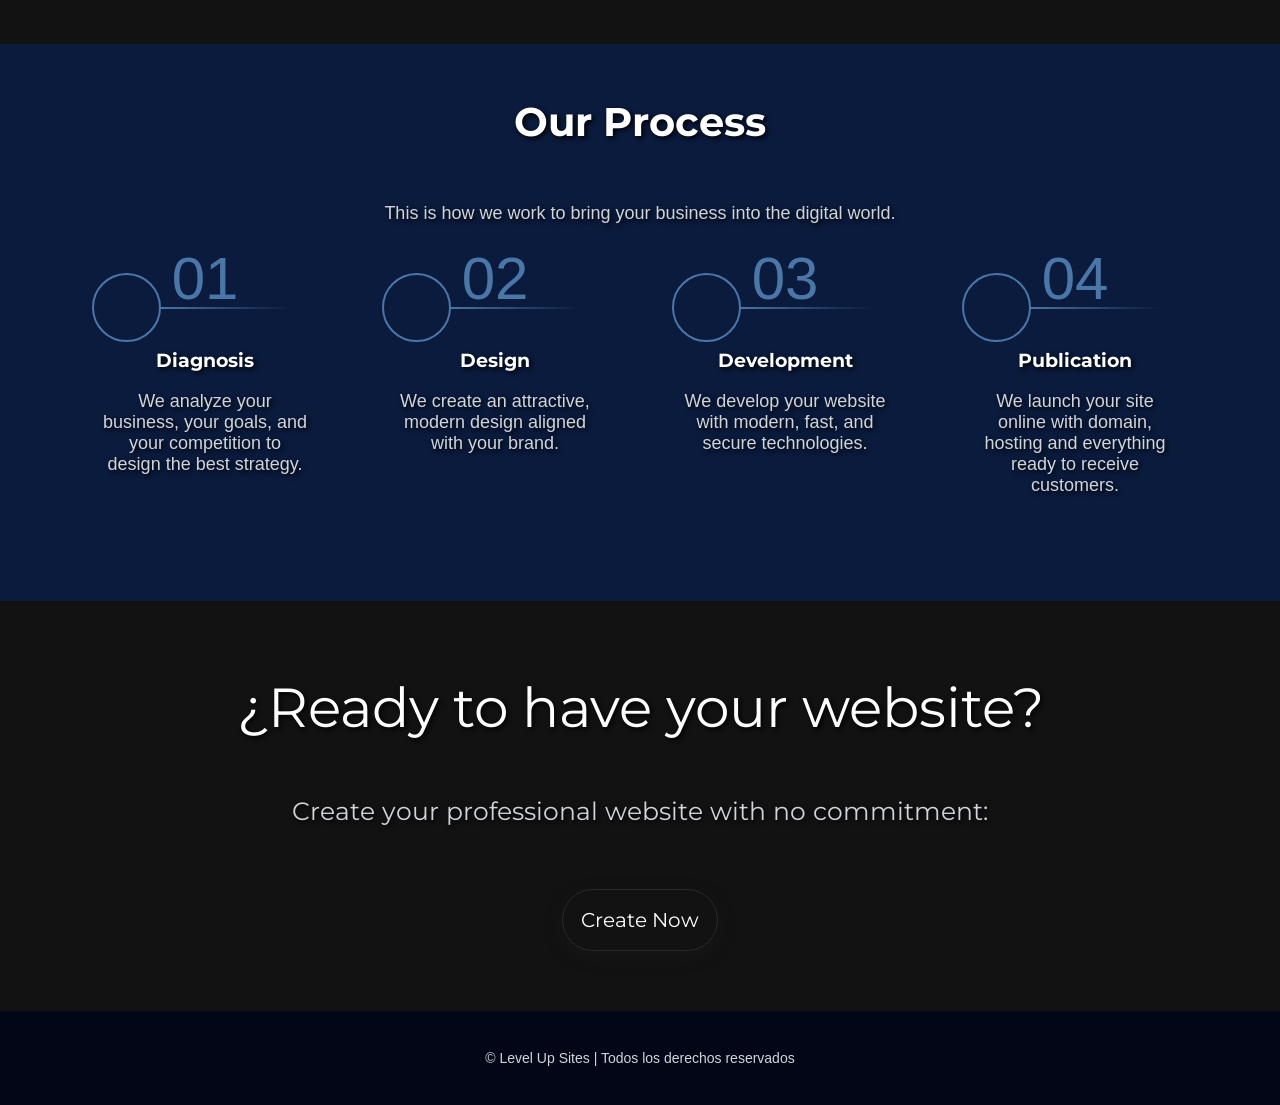
==== commit 2d8346ef: "Add files via upload" ====
--- a/en/index.html
+++ b/en/index.html
@@ -6,15 +6,15 @@
   <meta name="viewport" content="width=device-width, initial-scale=1.0">
   <title>Level Up Sites | Web Design in El Salvador</title>
 
-  <link rel="icon" href="https://level-up-sites.netlify.app/logo1x1.jpeg">
+  <link rel="icon" href="https://level-up-sites.pages.dev/fotos/logo sin fondo.png">
 
   <meta name="description" content="We create modern and fast websites for businesses and startups in El Salvador.">
 
   <meta property="og:title" content="Level Up Sites | Web Design in El Salvador">
   <meta property="og:description"
     content="We create modern and fast websites for businesses and startups in El Salvador.">
-  <meta property="og:image" content="https://level-up-sites.netlify.app/logo1x1.jpeg">
-  <meta property="og:url" content="https://level-up-sites.netlify.app">
+  <meta property="og:image" content="https://level-up-sites.pages.dev/logo1x1.jpeg">
+  <meta property="og:url" content="https://level-up-sites.pages.dev">
   <meta property="og:type" content="website">
 
   <meta name="robots" content="index, follow">
@@ -43,19 +43,20 @@
 
 <body>
   <header>
-    <div class="container-logo"><a href="index.html"><img src="../logo1x1.jpeg" alt="logo" class="logo"></a></div>
-
- <div class="language-selector">
-
-        <button class="language-btn" id="languageBtn">
-          <span>English</span>
-        </button>
-
-        <div class="language-menu" id="languageMenu">
-          <a href="../index.html">Spanish</a>
-        </div>
-
-      </div>
+    <div class="container-logo"><a href="index.html"><img src="../fotos/logo sin fondo.png" alt="logo" class="logo">
+      </a> </div>
+
+    <div class="language-selector">
+
+      <button class="language-btn" id="languageBtn">
+        <span>English</span>
+      </button>
+
+      <div class="language-menu" id="languageMenu">
+        <a href="../index.html">Spanish</a>
+      </div>
+
+    </div>
 
     <div class="container-icon-menu" onclick="toggleMenu()" id="icon">
       ☰
@@ -93,8 +94,8 @@
       <h1>Web Development <span>Professional</span></h1>
       <p>In Level Up Sites we create modern, fast and <br> optimized websites that drive your business to the next
         level.</p>
-      <a href="4precios.html" class="btn"><i class="ri-function-line"></i> View Solutions </a> <a href="5contactos.html"
-        class="btn5">Request Quote <i class="ri-send-ins-line"></i></a>
+      <a href="4precios.html" class="btn-primary"><i class="ri-function-line"></i> View Solutions </a> <a href="5contactos.html"
+        class="btn-primary">Request Quote <i class="ri-send-ins-line"></i></a>
     </div>
     <div class="container-inicio-png"><img
         src="https://www.infobae.com/new-resizer/lJ7nTjs6eeH5kro3L-sJCQhLDoI=/arc-anglerfish-arc2-prod-infobae/public/6JATESB7HVDRZKCNLYFUZ5BZUQ.jpg"
@@ -132,7 +133,7 @@
       </div>
 
     </div>
-    <a href="2servicios.html" class="btn2">View Designs</a>
+    <a href="2servicios.html" class="btn-secondary">View Designs</a>
     <br>
 
 
@@ -198,7 +199,7 @@
   <p class="eslogan2">Create your professional website with no commitment:</p>
   <br>
 
-  <a href="4precios.html" class="btn3">Create Now</a>
+  <a href="4precios.html" class="btn-primary">Create Now</a>
 
 
 
--- a/style.css
+++ b/style.css
@@ -1,29 +1,49 @@
-body,html {
-     font-family:"Montserrat", sans-serif;
-    background-color: #0e1322;
+html {
+    scroll-behavior: smooth;
+    text-align: center;
+}
+
+body {
     margin: 0;
     padding: 0;
-    text-align: center;
-    
-    color: #fff;
-
-
-}
+
+    background-color: #121212;
+    color: #FFFFFF;
+
+    font-family: "Inter", sans-serif;
+}
+
+h1,
+h2,
+h3,
+h4,
+h5,
+h6 {
+    font-family: "Montserrat", sans-serif;
+}
+
 
  /* general */
-header {
+header{
+    position: fixed;
+    top: 0;
+
+    width: 100%;
+    height: 30px;
+
     display: flex;
     justify-content: space-between;
+    align-items: center;
+
     padding: 20px;
-    background-color: #0c121f;
-    height: 20px;
-    width: 1284px;
-    top: 0;
-    position: fixed;
-    color: #000000;
-    z-index: 10;
-
-}  
+
+    background: rgba(18,18,18,.9);
+    backdrop-filter: blur(12px);
+
+    border-bottom: 1px solid #2A2A2A;
+
+    z-index: 1000;
+}
 .container-logo {
     display: flex;
     align-items: center;
@@ -34,9 +54,8 @@
 }
 
 .logo { 
-    width: 45px;
+    width: 70px;
     height: auto;
-    border-radius: 100%;
 }
 .container-menu {
     display: flex;
@@ -65,7 +84,8 @@
 
 .language-btn{
     margin: 0;
-    background: white;
+    background: var(--bg);
+    color: var(--white);
     border: none;
     cursor: pointer;
     font-size: 1rem;
@@ -74,18 +94,16 @@
     justify-content: center;
     align-items: center;
     position: relative;
-    margin-top: -10px;
-    left: 210px;
+    left: 190px;
     min-width :90px;
     min-height: 40px;
      border-radius:10px;
-     
-         box-shadow: 15px 15px 25px rgba(14, 20, 71, 0.356);
+     border: 1px solid var(--border);
 
 }
 
 .language-btn:hover{
-    background: #d8d8d8;
+    background: var(--surface);
 
  }
 
@@ -93,13 +111,14 @@
     position: absolute;
     top: 100%;
     left: 0;
-    left: 210px;
+    left: 190px;
 
     display: none;
-
-    background: white;
+     border: 1px solid var(--border);
+
+    background: var(--bg);
     margin-top: 0;
-    width :90px;
+    width :88px;
     min-height: 40px;
      border-radius: 0px 0px 10px 10px;
 }
@@ -107,12 +126,12 @@
 .language-menu a{
     display: block;
     padding: 12px 0px;
-    color: #001f4d;
+    color: var(--white);
     text-decoration: none;
 }
 
 .language-menu:hover{
-    background: #f5f5f5;
+    background: var(--surface);
 }
 
 .language-menu.active{
@@ -137,24 +156,45 @@
             padding: 25px;
             background-color: #020617;
             font-size: 14px;
-            color: #94a3b8;
+            color: var(--text);
             text-align: center;
+
+
             
         }      
 
 
+
         
-
-
-.paginas {
-    color: inherit;
+.paginas{
+    color:#FFFFFF;
     text-decoration: none;
-    
-}
-.paginas:hover {
-    color: #797979;
-    
-}
+    transition:.3s;
+}
+
+.paginas:hover{
+    color:#4A76A8;
+}
+
+
+:root{
+
+    --bg:#121212;
+    --surface:#171717;
+
+    --primary:#0B1B3D;
+    --accent:#4A76A8;
+
+    --white:#FFFFFF;
+
+    --text:#D1D5DB;
+    --border:#2A2A2A;
+
+    --title-font:"Montserrat",sans-serif;
+    --body-font:"Inter",sans-serif;
+}
+
+
 
 @keyframes aparecer {
             from {
@@ -195,7 +235,7 @@
 
 .tag {
     font-size: 12px;
-    color: #573bf6;
+    color: var(--accent);
     position: absolute;
     bottom: 503px;
     
@@ -231,68 +271,48 @@
 
 }
 .container-inicio-texto h1 span{
-    color: #3b82f6;
+    color: var(--accent);
     
 
 }
 .container-inicio-texto p{
     max-width: 500px;
     font-size: 17px;
-    color: rgb(209, 209, 209);
-    
-    
-
-}
-.btn{
-    font-size: 23px;
+    color: var(--text);
+    font-family: var(--body-font);
+    
+    
+
+}
+.btn-primary{
+    font-size: 20px;
     display: inline-block;
-    background: linear-gradient(45deg,#3b13ac, #3e3bf6);
+    background: var(--bg);
     padding: 18px ;
     border-radius: 35px;
-    color: white;
+    color: var(--white);
     text-decoration: none;
     transition: 0.3s;
-    margin-top: 20px;
+    margin: 20px;
     justify-content: center;
-    font-family: "Oswald", sans-serif;
-    box-shadow: 0 5px 15px #4d1ca8b0; 
-    
-}
-.btn:hover{  
-    background: linear-gradient(45deg,#4116b6, #2825bb);
-    box-shadow: 0 8px 18px #4d1ca8; 
+    font-family: var(--title-font);
+    box-shadow: 0 5px 15px var(--surface);
+    border: 1px solid var(--border);
+    
+}
+.btn-primary:hover{  
+    background: var(--border);
+    box-shadow: 0 8px 18px var(--surface); 
     transform: translateY(-15px) scale(1.01);
             transition: 0.25s;
 
 
 }
-.btn5{
-    font-size: 23px;
-    display: inline-block;
-    background: linear-gradient(45deg,#3c13ac09, #3e3bf610);
-    padding: 18px ;
-    border-radius: 35px;
-    color: #6721e7;
-    text-decoration: none;
-    transition: 0.3s;
-    margin-top: 20px;
-    margin-left: 20px;
-    font-family: "Oswald", sans-serif;
-    box-shadow: 0 5px 15px #6721e7; 
-    
-}
-.btn5:hover{  
-    background: linear-gradient(45deg,#4116b6, #2825bb);
-    box-shadow: 0 8px 18px #4d1ca8; 
-    transform: translateY(-15px) scale(1.01);
-            transition: 0.25s;
-    color: white;
-}
 
 
 .inicio-part2 {
     padding: 20px;
-   background-color: #121b30 ;
+background: var(--surface);
     max-width: 1270px;
     text-align: center;
     text-shadow: 2px 2px 5px black;
@@ -312,7 +332,8 @@
 }
 .inicio-part2 p{
     font-size: 20px;
-    color: rgb(209, 209, 209);
+    color: var(--text);
+    font-family: var(--body-font);
 
     
 }
@@ -341,8 +362,9 @@
     justify-content: center;
     height: 300px;
     max-width: 250px;
-    background-color: #141f36;
+    background: var(--bg) ;
     border-radius: 11px;
+    border: 1px solid var(--border);
 }
 
 .ofrenda img {
@@ -354,6 +376,9 @@
 .ofrenda p {
     padding: 10px;
     font-size: 18px;
+        color: var(--text);
+
+    font-family: var(--body-font);
 }
 .ofrenda h3 {
     font-size: 20px;
@@ -361,24 +386,25 @@
     margin-top: 19px;
 }
 
-.btn2{
-    font-size: 25px;
+.btn-secondary{
+    font-size: 22px;
     display: inline-block;
-      background: linear-gradient(45deg,#3b13ac, #3e3bf6);
+background: var(--primary);
     padding: 13px ;
     border-radius: 50px;
-    color: white;
+    color: var(--text);
     text-decoration: none;
     transition: 0.3s;
     margin-top: 25px;
-    
-    font-family: "Oswald", sans-serif;
-    box-shadow: 0 5px 15px #4d1ca8; 
-    
-}
-.btn2:hover{  
-     background: linear-gradient(45deg,#4116b6, #2825bb);
-    box-shadow: 0 8px 18px #4d1ca8; 
+        border: 1px solid var(--accent);
+
+   font-family: var(--title-font);
+    box-shadow: 0 5px 15px var(--primary); 
+    
+}
+.btn-secondary:hover{  
+background: var(--primary);
+    box-shadow: 0 8px 18px var(--accent); 
     transform: translateY(-15px) scale(1.01);
             transition: 0.25s;
 
@@ -410,7 +436,8 @@
 .inicio-foto p { 
     padding: 0px 300px ;
     font-size: 22px;
-    color: rgb(236, 223, 223);
+    color: var(--text);
+    font-family: var(--body-font);
 
 }
 .inicio-foto h2 { 
@@ -421,7 +448,7 @@
 
 .proceso {
       padding: 20px;
-   background-color: #0823637c ;
+      background: var(--primary);
     max-width: 1270px;
     text-align: center;
     text-shadow: 2px 2px 5px black;
@@ -434,17 +461,18 @@
 
 .proceso h2 {
     font-size: 40px;
-    font-family: "Oswald", sans-serif ;
+    font-family: var(--title-font);
 }
 .proceso hr {
     width: 90px;
    height: 6px;
-   background-color: #3b83f6ce;
+   background-color:var(--accent);
    border: none;
 }
 .proceso p {
      font-size: 18px;
-    color: rgba(209, 209, 209, 0.603);
+    color: var(--text);
+    font-family: var(--body-font);
 }
 
 .container-pasos {
@@ -459,9 +487,9 @@
     height: 65px;
     width: 65px;
     font-size: 40px;
-    background-color: #082e61;
-    border: 2px solid #086ece;
-    color: #086ece;
+    background-color: var(--primary);
+    border: 2px solid var(--accent);
+    color: var(--accent);
     transition: all 0.55s;
     display: flex;
     justify-content: center;
@@ -472,16 +500,16 @@
 
 .pasos span p{
     text-align: center;
-    font-family: "Archivo Black", sans-serif ;
+    font-family: var(--body-font);
     font-size: 60px;
-    color: #082363;
+    color: var(--accent);
     text-shadow: none;
      transition: all 0.55s;
      margin-top: -30px;
     
 }
 .pasos:hover span p {
-     color: #072772;
+     color: var(--white);
   text-shadow: 0 8px 18px #08236362; 
     transform: translateY(-4px) scale(1.01);
 
@@ -490,8 +518,8 @@
 .pasos hr {
     width: 130px;
    height: 2px;
-    border: 2px solid #086ece;
-    background: linear-gradient(45deg, #086ece , #0823637c);
+    border: 2px solid var(--accent);
+    background: linear-gradient(45deg, var(--accent) , var(--primary));
    border: none;
    margin-left: 60px;
    margin-top: -35px;
@@ -499,9 +527,9 @@
     
 }
 .pasos:hover hr {
-    background: linear-gradient(45deg, #086ece , #0823637c);
+    background: linear-gradient(45deg, var(--accent) , var(--primary));
   
-    box-shadow: 0 8px 18px #0364be; 
+    box-shadow: 0 8px 18px var(--accent); 
     transform: translateY(-4px) scale(1.01);
     
 }
@@ -511,9 +539,9 @@
 }
 
 .pasos:hover .iconos-proceso {
-   background-color: #0084ff;
-  border: 2px solid #0084ff;
-    box-shadow: 0 8px 18px #0364be; 
+   background-color: var(--accent);
+  border: 2px solid var(--accent);
+    box-shadow: 0 8px 18px var(--accent); 
     transform: translateY(-4px) scale(1.01);
    
     color: rgb(202, 196, 196);
@@ -540,10 +568,13 @@
 }
 .pasos p {
     transition: all 0.55s;
+    font-family: var(--body-font);
+        color: var(--text);
+
    
 }
 .pasos:hover p {
-   color: rgba(255, 255, 255, 0.918);
+   color: var(--white);
     text-shadow: 0 8px 18px #22282e; 
     transform: translateY(-4px) scale(1.01);
     
@@ -552,38 +583,16 @@
 
 
 .eslogan { 
-    color: #f7f7f7;
-     font-family: "Oswald", sans-serif;
+   color: var(--white);
+    font-family: var(--title-font);
     text-shadow: 2px 2px 5px black;
     font-size: 55px;
 }
 .eslogan2 { 
-    color: #f7f7f7a1;
-     font-family: "Oswald", sans-serif;
+   color: var(--text);
+    font-family: var(--title-font);
     text-shadow: 2px 2px 5px black;
     font-size: 25px;
-}
-
-.btn3{
-    font-size: 25px;
-    display: inline-block;
-     background: linear-gradient(45deg,#3b13ac, #3e3bf6);
-    padding: 15px ;
-    border-radius: 45px;
-    color: white;
-    text-decoration: none;
-    transition: 0.3s;
-    margin-top: 0px;
-    font-family: "Oswald", sans-serif;
-    box-shadow: 0 5px 15px #4d1ca8; 
-    
-}
-.btn3:hover{  
-    background: linear-gradient(45deg,#4116b6, #2825bb);
-    box-shadow: 0 8px 18px #4d1ca8; 
-    transform: translateY(-15px) scale(1.01);
-            transition: 0.25s;
-
 }
 
 
@@ -597,12 +606,13 @@
 
 .item-rubro {
     border-radius: 10px;
-    background-color: #152038 ;
+    background-color: var(--surface) ;
+    border: 1px solid var(--border);
     margin: 25px;
 }
 
 .item-rubro:hover {
-    box-shadow: 0 30px 80px rgba(3, 13, 73, 0.7);
+    box-shadow: 0 30px 80px var(--surface);
     cursor: pointer;
     transform: scale(1.04);
     transition: all .5s;
@@ -649,28 +659,7 @@
     margin-right: 50px;
 }
 
-.btn4{
-    font-size: 20px;
-    display: inline-block;
-    background: linear-gradient(45deg,#3b13ac, #3e3bf6);
-    padding: 18px ;
-    border-radius: 50px;
-    color: white;
-    text-decoration: none;
-    transition: 0.3s;
-    text-shadow: #000000;
-   font-family: "Oswald", sans-serif;
-    box-shadow: 0 5px 15px #6721e7; 
-    
-}
-.btn4:hover{  
-     background: linear-gradient(45deg,#4116b6, #2825bb);
-    box-shadow: 0 8px 18px #4d1ca8; 
-    transform: translateY(-15px) scale(1.01);
-            transition: 0.25s;
-
-
-}
+
 
 /* precios */
 .soluciones-web {
@@ -686,7 +675,7 @@
 }
 .soluciones-web p {
     font-size: 18px;
-     color: rgba(209, 209, 209, 0.753);
+     color: var(--text);
 }
 
 .container-precios {
@@ -699,7 +688,7 @@
 
 .item-precio {
     border-radius: 10px;
-    background-color: #152038 ;
+    background-color: var(--primary) ;
     margin: 65px;
     width: 40%;
 
@@ -714,7 +703,7 @@
 }
 
 .icon-precio {
-    background-color: #0e358a;
+    background-color: var(--accent);
     border-radius: 100%;
     height: 60px;
     width: 60px;
@@ -729,7 +718,7 @@
 
 .item-precio figure p {
    font-size: 15px;
-     color: rgba(209, 209, 209, 0.753);
+     color: var(--text);
      margin: 0 ;
    
     
@@ -759,10 +748,10 @@
     
 }
 .precio-1 {
-    background-color:#153272;
+    background-color:#0b2358;
 }
 .precio-2 {
-    background-color:#0b245c;
+    background-color:#0b2358;
 }
 .precio-3 {
     background-color:#041842;
@@ -809,8 +798,8 @@
 .info-precio hr {
       width: 100%;
    height: 2px;
-    border: 2px solid #086ece;
-    background: linear-gradient(45deg, #223d7c , #192644);
+    border: 2px solid var(--accent);
+    background: linear-gradient(45deg, var(--accent) , var(--primary));
    border: none;
 }
 
@@ -826,7 +815,7 @@
     text-decoration: none;
     transition: 0.3s;
     margin-top: 35px;
-    font-family: "Oswald", sans-serif;
+    font-family: var(--font);
     box-shadow: 0 5px 15px rgba(7, 128, 17, 0.795); 
      transition: 0.25s;
     margin-top: 15px;
@@ -847,7 +836,6 @@
 
 .redes {
     flex-direction: column;
-    background-color: #0084ff00;
     align-items: center;
     display: flex;
 
@@ -858,7 +846,7 @@
 }
 
 .redes p {
-     color: rgba(209, 209, 209, 0.753);
+     color: var(--text);
      margin: 0 5px;
 }
 
@@ -883,7 +871,7 @@
 }
 .contacto1 .p-1{
     color: rgb(24, 219, 112) ;
-    font-family: "Oswald", sans-serif;
+    font-family: var(--font);
     font-size: 17px;
     margin-left: 100px;
     margin-top: -60px;
@@ -894,8 +882,8 @@
 
 }
 .contacto1 .p-2 {
-    color:  rgba(209, 209, 209, 0.603) ;
-    font-family: "Oswald", sans-serif;
+    color: var(--text) ;
+    font-family: var(--font);
     font-size: 17px;
     margin-left: 100px;
 }
@@ -910,7 +898,7 @@
     text-decoration: none;
     transition: 0.3s;
     margin-top: 35px;
-    font-family: "Oswald", sans-serif;
+    font-family: var(--font);
     box-shadow: 0 5px 15px rgba(7, 128, 17, 0.795); 
     margin-left: 100px;
      transition: 0.25s;
@@ -963,7 +951,7 @@
 }
 .contacto2 .p-1{
     color: #392da7 ;
-    font-family: "Oswald", sans-serif;
+    font-family: var(--font);
     font-size: 17px;
     margin-left: 100px;
     margin-top: -60px;
@@ -974,8 +962,8 @@
 
 }
 .contacto2 .p-2 {
-    color:  rgba(209, 209, 209, 0.603) ;
-    font-family: "Oswald", sans-serif;
+    color:  var(--text) ;
+    font-family: var(--font);
     font-size: 17px;
     margin-left: 100px;
 }
@@ -990,7 +978,7 @@
     text-decoration: none;
     transition: 0.3s;
    margin-top: 35px;
-    font-family: "Oswald", sans-serif;
+    font-family: var(--font);
     box-shadow: 0 5px 15px rgba(31, 9, 153, 0.479); 
     margin-left: 100px;
      transition: 0.25s;
@@ -1046,7 +1034,7 @@
 }
 .contacto3 .p-1{
     color: #b1770d ;
-    font-family: "Oswald", sans-serif;
+    font-family: var(--font);
     font-size: 17px;
     margin-left: 100px;
     margin-top: -60px;
@@ -1057,8 +1045,8 @@
 
 }
 .contacto3 .p-2 {
-    color:  rgba(209, 209, 209, 0.603) ;
-    font-family: "Oswald", sans-serif;
+    color: var(--text) ;
+    font-family: var(--font);
     font-size: 17px;
     margin-left: 100px;
 }
@@ -1073,7 +1061,7 @@
     text-decoration: none;
     transition: 0.3s;
     margin-top: 35px;
-    font-family: "Oswald", sans-serif;
+    font-family: var(--font);
     box-shadow: 0 5px 15px rgba(184, 106, 4, 0.664); 
    
     margin-left: 100px;
@@ -1107,7 +1095,6 @@
 
 .redes2 {
     flex-direction: column;
-    background-color: #0084ff00;
     align-items: center;
     display: flex;
 
@@ -1117,8 +1104,8 @@
 
 .contacto21 {
     border-radius: 25px;
-    border: 1px solid rgba(53, 52, 52, 0.856);
-   background-color: rgba(31, 30, 30, 0.479);
+    border: 1px solid var(--border);
+   background-color:var(--surface);
     width: 600px;
     margin: 5px;
     height: 80px;
@@ -1128,16 +1115,16 @@
 }
 .contacto21:hover {
    
-     border: 1px solid #0d0b8149;
-    background-color: #0330921c;
+    border: 1px solid var(--border);
+   background-color:var(--surface);
     
 }
 .contacto21 .p-1{
-    color:  rgba(209, 209, 209, 0.603)  ;
-    font-family: "Oswald", sans-serif;
+    color:  var(--text)  ;
+    font-family: var(--font);
     font-size: 17px;
     margin-left: 100px;
-    margin-top: -60px;
+    margin-top: -50px;
 }
 
 .contacto21 h3 {
@@ -1145,22 +1132,32 @@
 
 }
 .contacto21 .p-2 {
-    color:  rgba(245, 242, 242, 0.795) ;
-    font-family: "Oswald", sans-serif;
+    color:  var(--text) ;
+    font-family: var(--font);
+    
     font-size: 17px;
     margin-left: 100px;
     margin-top: -10px;
 }
-
+.contacto21 .p-2 a {
+    color:  var(--accent) ;
+    font-family: var(--font);
+    text-decoration: none;
+    font-size: 17px;
+   
+
+
+
+}
 
 .icon-contacto21 {
     border-radius: 100%;
     height: 50px;
     width: 50px;
     font-size: 30px;
-     background-color: #06244b;
-    border: 2px solid #0756a0;
-    color: #e0d9d9c4;
+    border: 1px solid var(--accent);
+   background-color:var(--primary);
+    color: var(--text);
     display: flex;
     justify-content: center;
     align-items: center;
@@ -1169,122 +1166,6 @@
 
 }
 
-
-
-
-
-
-
-.contacto22 {
-    border-radius: 25px;
-    border: 1px solid rgba(53, 52, 52, 0.856);
-   background-color: rgba(31, 30, 30, 0.479);
-    width: 600px;
-    margin: 5px;
-    height: 80px;
-    text-align: left;
-    transition: all 1.2s;
-    
-}
-.contacto22:hover {
-   border: 1px solid #0d0b8149;
-    background-color: #0330921c;
-   
-    
-}
-.contacto22 .p-1{
-    color:  rgba(209, 209, 209, 0.603)  ;
-    font-family: "Oswald", sans-serif;
-    font-size: 17px;
-    margin-left: 100px;
-    margin-top: -60px;
-}
-
-.contacto22 h3 {
-    margin-left: 100px;
-
-}
-.contacto22 .p-2 {
-    color:  rgba(245, 242, 242, 0.795) ;
-    font-family: "Oswald", sans-serif;
-    font-size: 17px;
-    margin-left: 100px;
-    margin-top: -10px;
-}
-
-
-.icon-contacto22 {
-    border-radius: 100%;
-    height: 50px;
-    width: 50px;
-    font-size: 30px;
-     background-color: #06244b;
-    border: 2px solid #0756a0;
-    color: #e0d9d9c4;
-    display: flex;
-    justify-content: center;
-    align-items: center;
-    margin-top: 13px;
-     margin-left: 15px;
-
-}
-
-
-
-
-.contacto23 {
-    border-radius: 25px;
-    border: 1px solid rgba(53, 52, 52, 0.856);
-   background-color: rgba(31, 30, 30, 0.479);
-    width: 600px;
-    margin: 5px;
-    height: 80px;
-    text-align: left;
-    transition: all 1.2s;
-    
-}
-.contacto23:hover {
-   border: 1px solid #0d0b8149;
-    background-color: #0330921c;
-   
-    
-}
-.contacto23 .p-1{
-    color:  rgba(209, 209, 209, 0.603)  ;
-    font-family: "Oswald", sans-serif;
-    font-size: 17px;
-    margin-left: 100px;
-    margin-top: -60px;
-}
-
-.contacto23 h3 {
-    margin-left: 100px;
-
-}
-.contacto23 .p-2 {
-    color:  rgba(245, 242, 242, 0.795) ;
-    font-family: "Oswald", sans-serif;
-    font-size: 17px;
-    margin-left: 100px;
-    margin-top: -10px;
-}
-
-
-.icon-contacto23 {
-    border-radius: 100%;
-    height: 50px;
-    width: 50px;
-    font-size: 30px;
-     background-color: #06244b;
-    border: 2px solid #0756a0;
-    color: #e0d9d9c4;
-    display: flex;
-    justify-content: center;
-    align-items: center;
-    margin-top: 13px;
-     margin-left: 15px;
-
-}
 /* FAQ */
 .preguntas {
     justify-content: center;
@@ -1294,13 +1175,13 @@
     flex-direction: column;
 }
 .preguntas h1 {
-    color:rgba(255, 255, 255, 0.966)  ;
+    color:var(--white)  ;
     margin: 20px;
    
     font-size: 45px;
 }
 .preguntas p {
-    color:rgba(209, 209, 209, 0.842)  ;
+    color:var(--text)  ;
     margin: 20px;
    
     font-size: 19px;
@@ -1362,7 +1243,7 @@
     
 }
 .answer p {
-    color:rgba(209, 209, 209, 0.699)  ;
+    color:var(--text)  ;
     margin: 20px;
     margin-top: -4px;
     font-size: 16px;
@@ -1389,7 +1270,7 @@
     text-decoration: none;
     transition: 0.3s;
     margin-top: 35px;
-    font-family: "Oswald", sans-serif;
+    font-family: var(--font);
     box-shadow: 0 5px 15px rgba(7, 128, 17, 0.795); 
     
      transition: 0.25s;
@@ -1431,11 +1312,11 @@
         position: fixed;
         top: 0;
         right: -100%;
-        /* oculto fuera de pantalla */
-        width: 60%;
-        /* podés probar 50% si querés más pequeño */
+        
+        width: 50%;
+        
         height: 100vh;
-        background-color: #111a2e;
+        background-color: var(--bg);
         display: flex;
         flex-direction: column;
         padding-top: 80px;
@@ -1444,6 +1325,7 @@
         transition: right 0.3s ease;
         z-index: 1000;
         box-shadow: -5px 0 15px rgba(0, 0, 0, 0.5);
+
 
     }
 
@@ -1476,6 +1358,14 @@
         z-index: 900;
     }
 
+
+    
+   .paginas{
+    width: 90%;
+
+    }
+
+
     .overlay.active {
         display: block;
     }
@@ -1484,48 +1374,34 @@
 
     
 .language-btn{
-    margin: 0;
-    background: white;
-    border: none;
-    cursor: pointer;
-    font-size: 1rem;
-    display: flex;
-    text-align: center;
-    justify-content: center;
-    align-items: center;
-    position: relative;
-    left: 60px;
+    
+    left: 50px;
     min-width :90px;
     min-height: 40px;
      border-radius:10px;
      
-         box-shadow: 15px 15px 25px rgba(14, 20, 71, 0.356);
-
-}
-
-.language-btn:hover{
-    background: #d8d8d8;
-
- }
+
+}
+
+ 
 
 .language-menu{
     position: absolute;
     top: 100%;
     left: 0;
-    left: 60px;
+    left: 50px;
 
     display: none;
 
-    background: white;
     margin-top: -9px;
-    width :90px;
+    width :88px;
     min-height: 40px;
      border-radius: 0px 0px 10px 10px;
 }
-    
-/* * {
+/*     
+* {
     outline: 1px solid red;
-}  */
+}   */
 
 
 
@@ -1605,8 +1481,6 @@
 }
 .inicio-part2 p{
     font-size: 16px;
-    color: rgb(209, 209, 209);
-
     
 }
 .inicio-part2 h3{
@@ -1725,7 +1599,7 @@
 
 .item-rubro {
     border-radius: 10px;
-    background-color: #152038 ;
+   
     display: flex;
    flex-direction: row;
    text-align: center;
@@ -1736,12 +1610,6 @@
 
 }
 
-.item-rubro:hover {
-    box-shadow: 0 30px 80px rgba(3, 13, 73, 0.7);
-    cursor: pointer;
-    
-}
-
 
 
 .item-rubro img {
@@ -1801,7 +1669,7 @@
 }
 .soluciones-web p {
     font-size: 14px;
-     color: rgba(209, 209, 209, 0.753);
+   
      margin: 0 15px;
      
 }
@@ -1822,7 +1690,7 @@
 
 .item-precio {
     border-radius: 10px;
-    background-color: #152038 ;
+   
     display: flex;
    flex-direction: column;
    align-items: center;
@@ -1834,14 +1702,6 @@
 
 }
 
-.item-precio:hover {
-   box-shadow: 0 30px 80px rgba(3, 13, 73, 0.7);
-    cursor: pointer;
-    
-}
-
-
-
 
 
 .item-price figure {
@@ -1896,21 +1756,12 @@
     width: 330px;
 }
 .contacto21 .p-2 {
-   font-size: 16px;
-}
-.contacto22 {
-    width: 330px;
-}
-.contacto22 .p-2 {
-   font-size: 16px;
-}
-.contacto23 {
-    width: 330px;
-}
-.contacto23 .p-2 {
-   font-size: 15px;
-}
-
+   font-size: 14px;
+}
+
+.contacto21 .p-2 a{
+   font-size: 12px;
+}
 /* FAQ */
 
 .preguntas h1 {
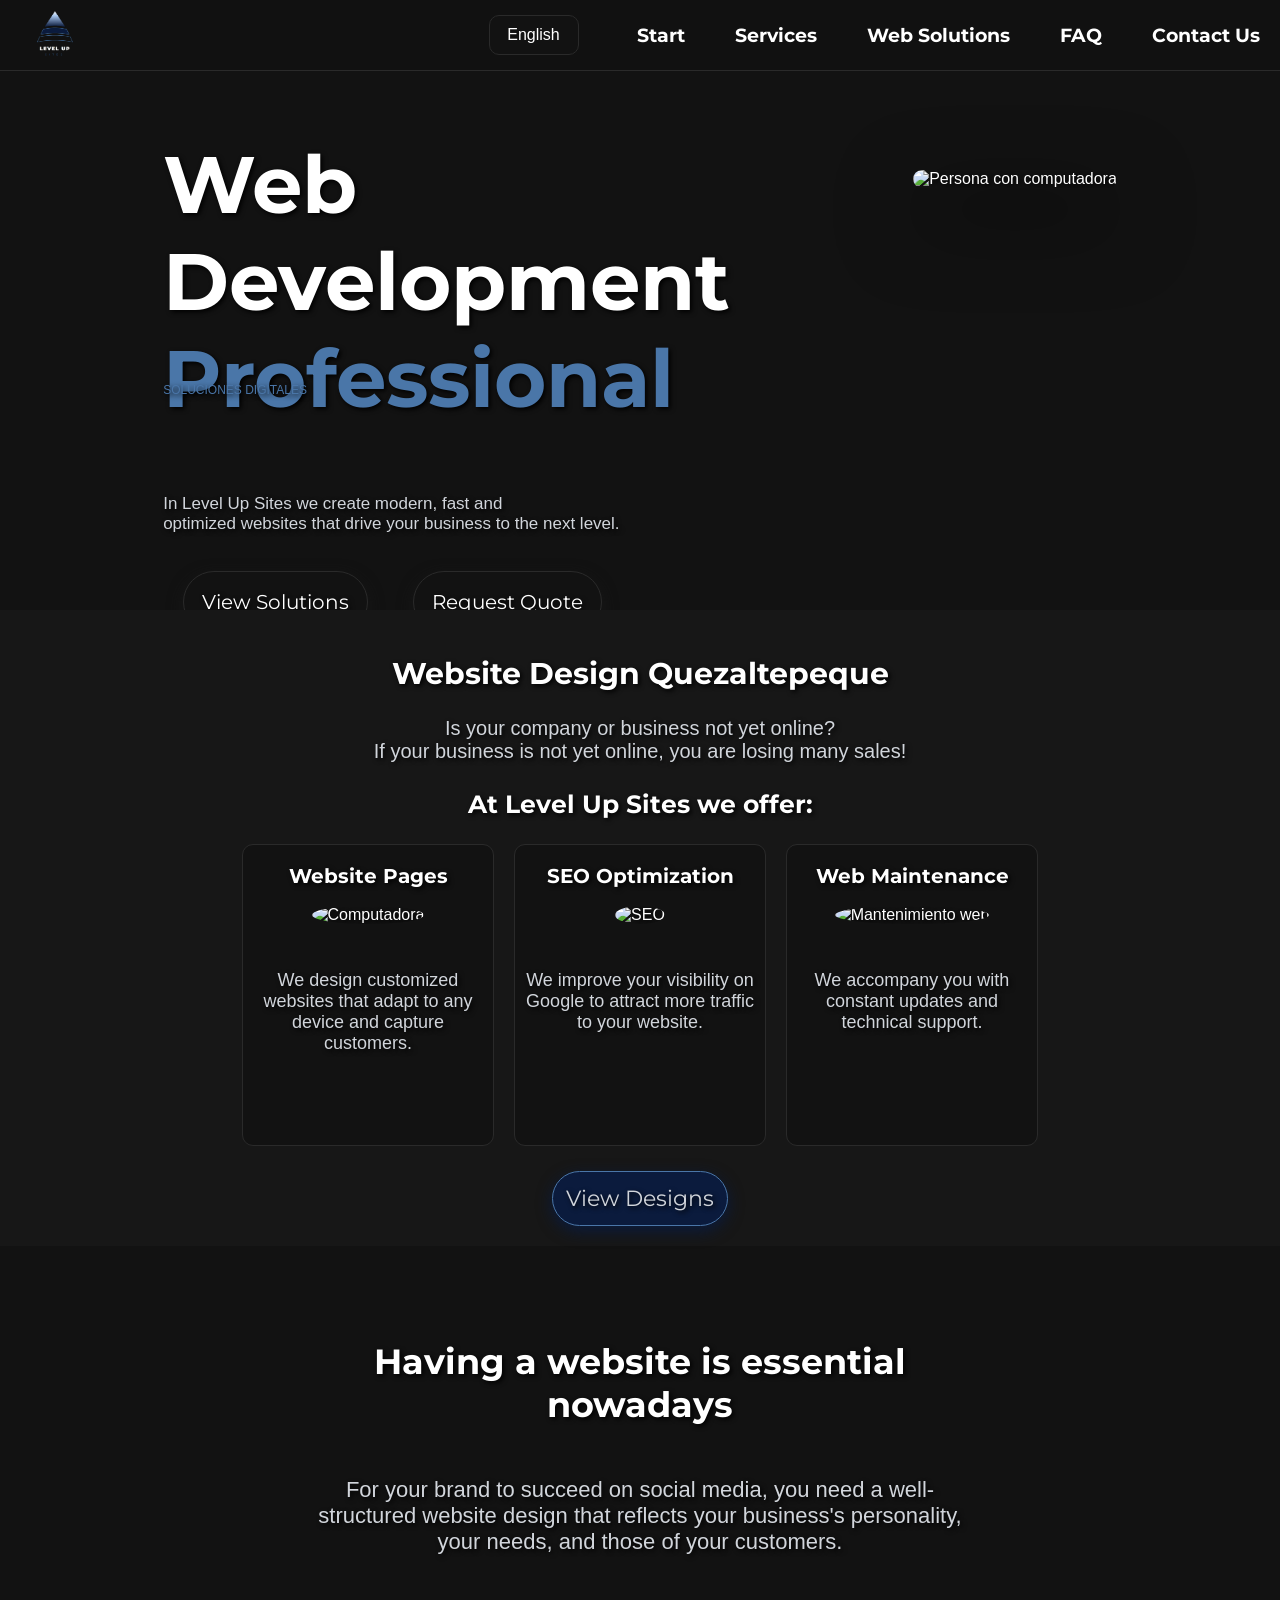
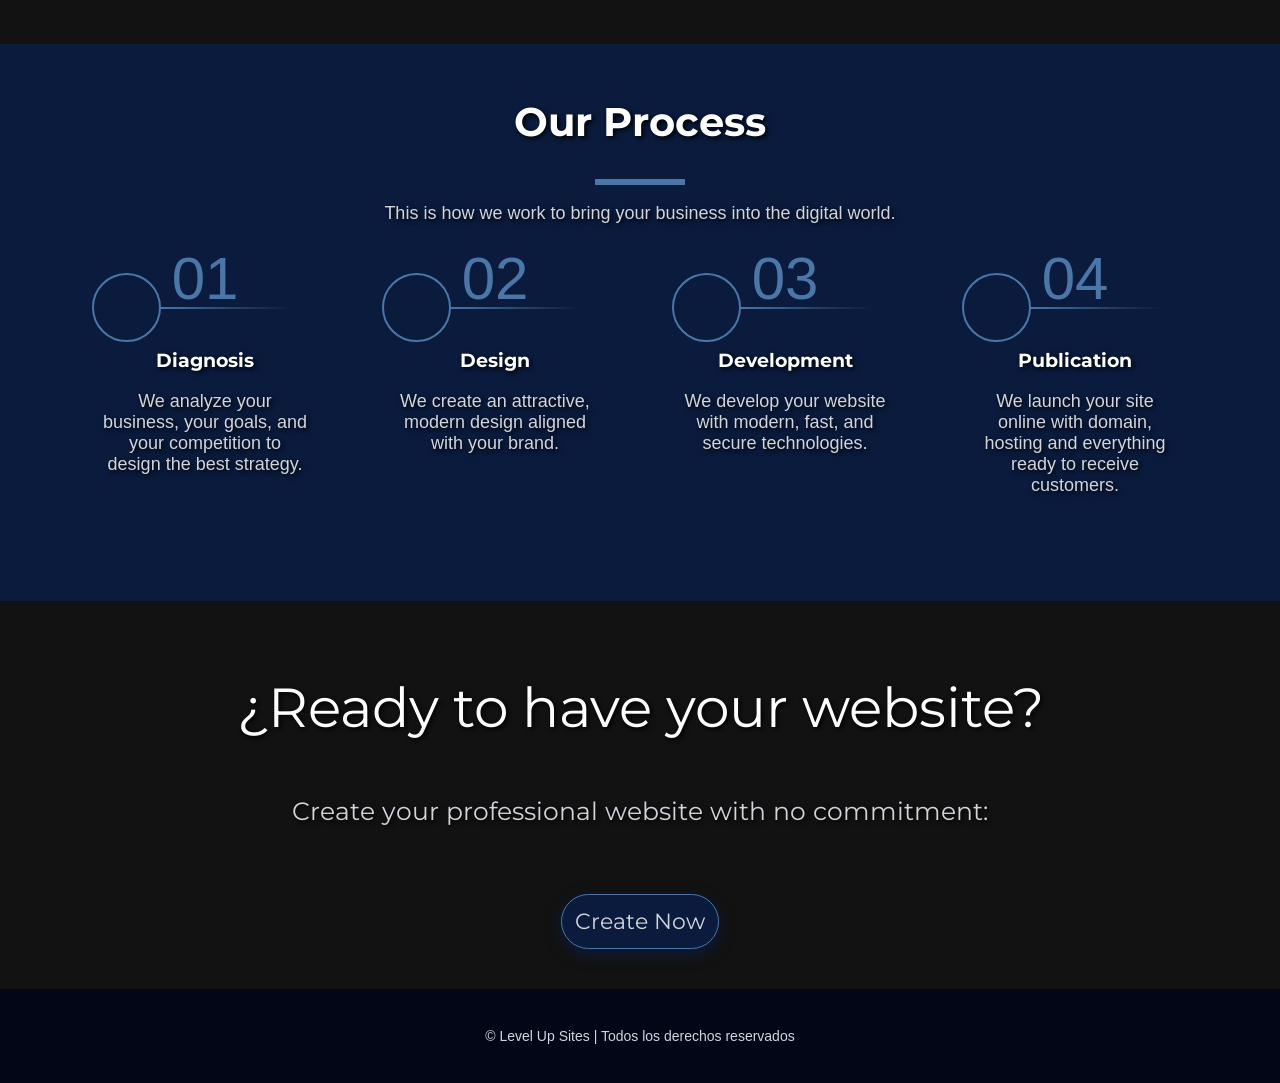
==== commit ae0672bb: "Add files via upload" ====
--- a/en/index.html
+++ b/en/index.html
@@ -6,14 +6,14 @@
   <meta name="viewport" content="width=device-width, initial-scale=1.0">
   <title>Level Up Sites | Web Design in El Salvador</title>
 
-  <link rel="icon" href="https://level-up-sites.pages.dev/fotos/logo sin fondo.png">
+  <link rel="icon" href="https://level-up-sites.pages.dev/fotos/logo%20sin%20fondo.png">
 
   <meta name="description" content="We create modern and fast websites for businesses and startups in El Salvador.">
 
   <meta property="og:title" content="Level Up Sites | Web Design in El Salvador">
   <meta property="og:description"
     content="We create modern and fast websites for businesses and startups in El Salvador.">
-  <meta property="og:image" content="https://level-up-sites.pages.dev/logo1x1.jpeg">
+  <meta property="og:image" content="https://level-up-sites.pages.dev/fotos/logo%20sin%20fondo.png">
   <meta property="og:url" content="https://level-up-sites.pages.dev">
   <meta property="og:type" content="website">
 
@@ -199,7 +199,7 @@
   <p class="eslogan2">Create your professional website with no commitment:</p>
   <br>
 
-  <a href="4precios.html" class="btn-primary">Create Now</a>
+  <a href="4precios.html" class="btn-secondary">Create Now</a>
 
 
 
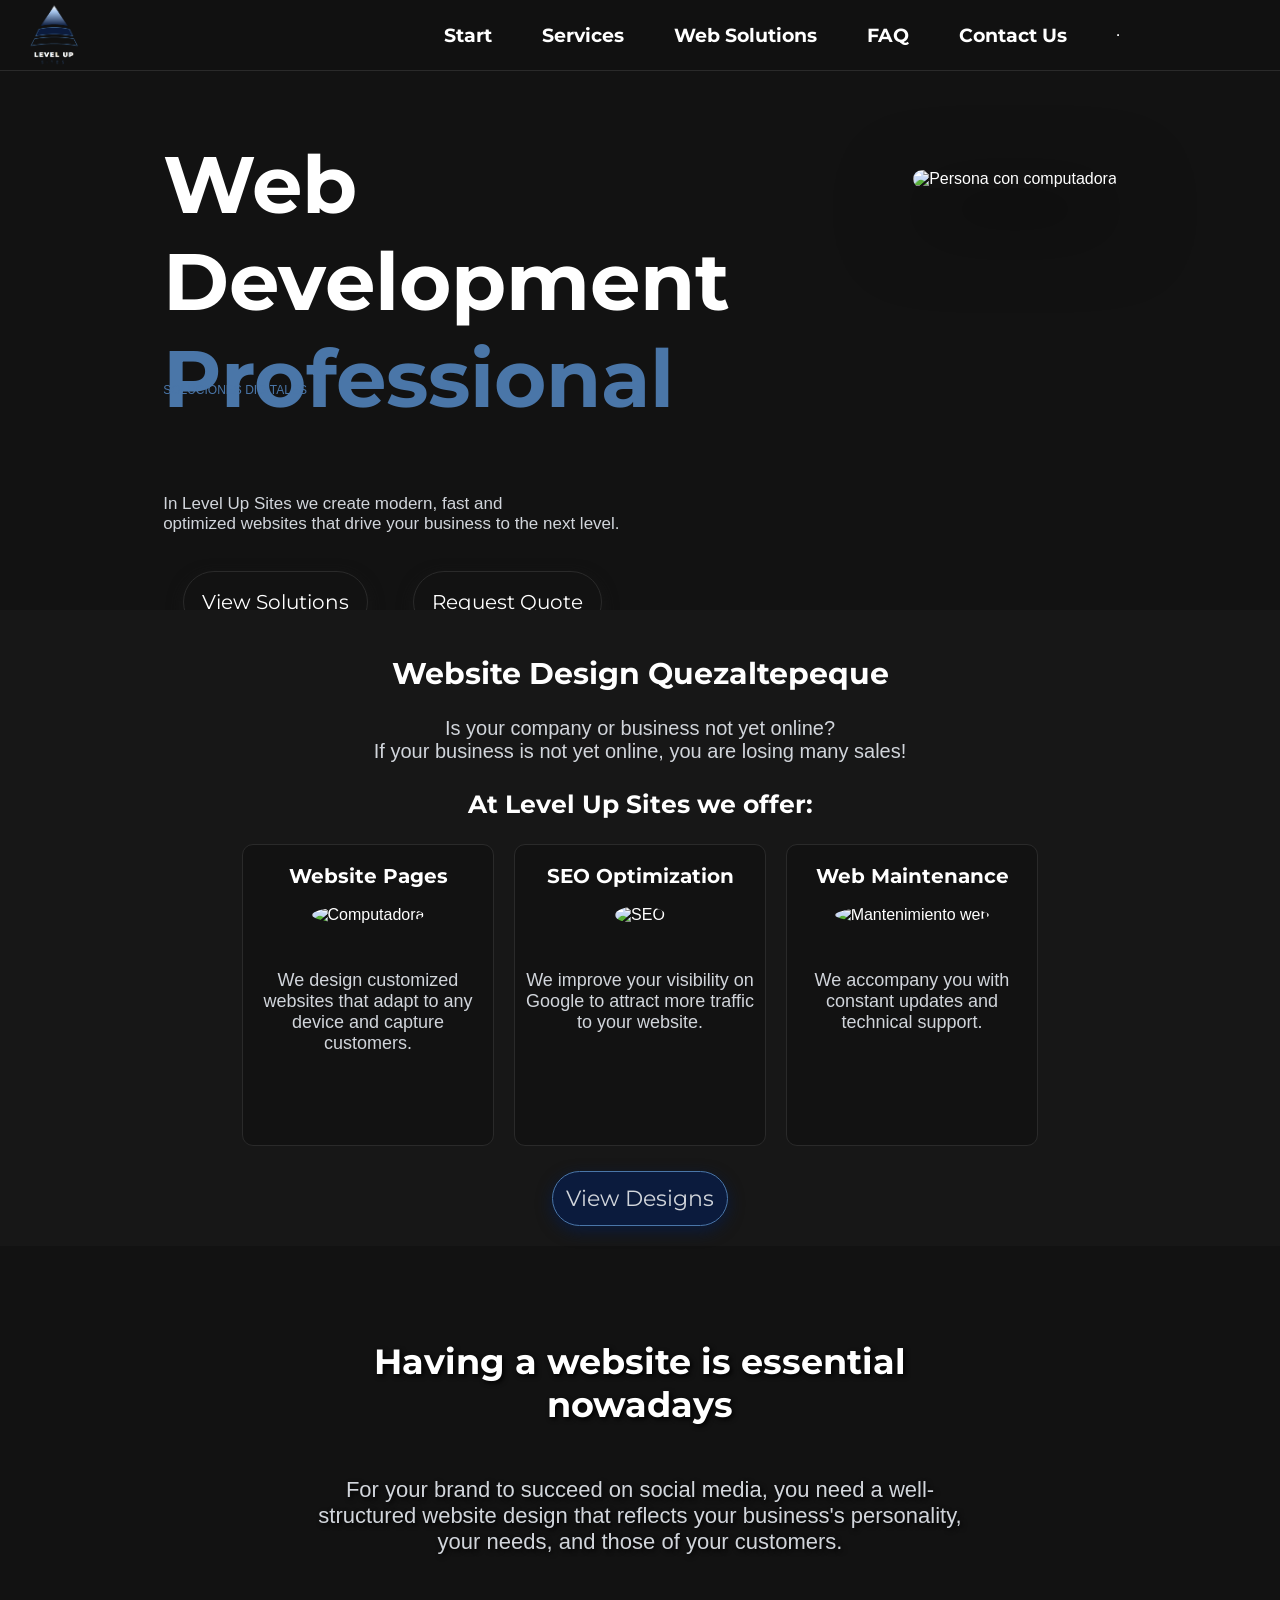
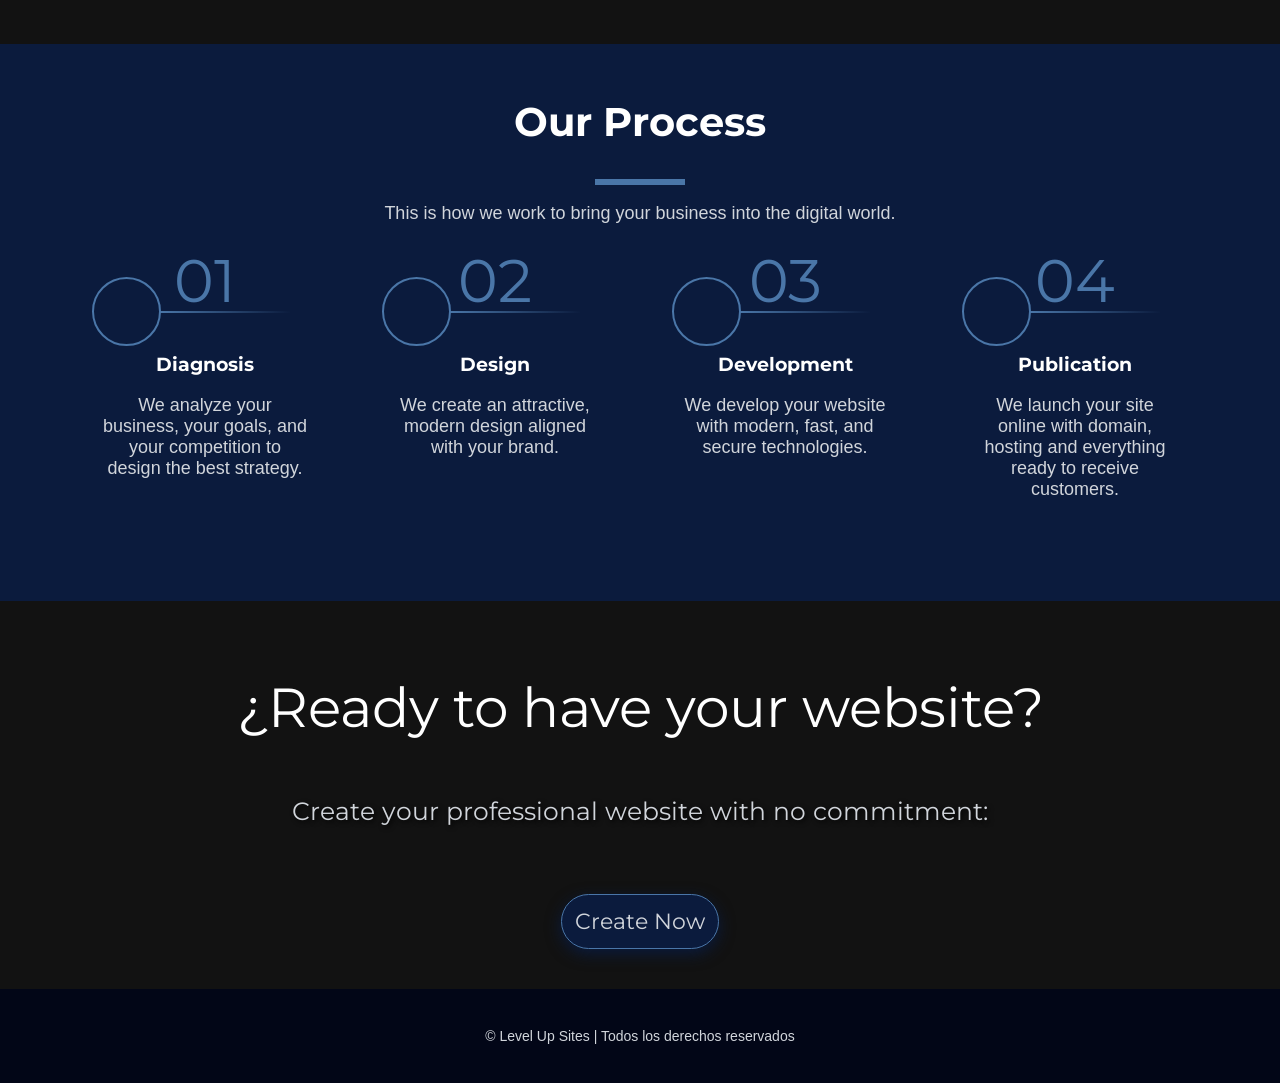
==== commit 22166ec8: "Add files via upload" ====
--- a/en/index.html
+++ b/en/index.html
@@ -46,17 +46,7 @@
     <div class="container-logo"><a href="index.html"><img src="../fotos/logo sin fondo.png" alt="logo" class="logo">
       </a> </div>
 
-    <div class="language-selector">
-
-      <button class="language-btn" id="languageBtn">
-        <span>English</span>
-      </button>
-
-      <div class="language-menu" id="languageMenu">
-        <a href="../index.html">Spanish</a>
-      </div>
-
-    </div>
+    
 
     <div class="container-icon-menu" onclick="toggleMenu()" id="icon">
       ☰
@@ -79,7 +69,23 @@
         <h3>Contact Us</h3>
       </a>
 
-    </div>
+
+       <hr class="menu-divider">
+
+      <div class="language-selector">
+        <button class="language-btn" id="languageBtn">
+          🌐 English
+        </button>
+
+        <div class="language-menu" id="languageMenu">
+          <a href="../index.html">Spanish</a>
+        </div>
+      </div>
+
+
+    </div>
+
+
 
 
   </header>
--- a/style.css
+++ b/style.css
@@ -23,8 +23,8 @@
 }
 
 
- /* general */
-header{
+/* general */
+header {
     position: fixed;
     top: 0;
 
@@ -37,26 +37,28 @@
 
     padding: 20px;
 
-    background: rgba(18,18,18,.9);
+    background: rgba(18, 18, 18, .9);
     backdrop-filter: blur(12px);
 
     border-bottom: 1px solid #2A2A2A;
 
     z-index: 1000;
 }
+
 .container-logo {
     display: flex;
     align-items: center;
     gap: 10px;
     position: relative;
-    
-
-}
-
-.logo { 
+
+
+}
+
+.logo {
     width: 70px;
     height: auto;
 }
+
 .container-menu {
     display: flex;
     align-items: center;
@@ -65,24 +67,24 @@
     color: #dad9d9;
 
 
-}   
+}
 
 .container-icon-menu {
     display: none;
     font-size: 30px;
     cursor: pointer;
-    
-
-
-
-}
-
-.language-selector{
+
+
+
+
+}
+
+.language-selector {
     position: relative;
     display: inline-block;
 }
 
-.language-btn{
+.language-btn {
     margin: 0;
     background: var(--bg);
     color: var(--white);
@@ -95,46 +97,46 @@
     align-items: center;
     position: relative;
     left: 190px;
-    min-width :90px;
+    min-width: 90px;
     min-height: 40px;
-     border-radius:10px;
-     border: 1px solid var(--border);
-
-}
-
-.language-btn:hover{
+    border-radius: 10px;
+    border: 1px solid var(--border);
+
+}
+
+.language-btn:hover {
     background: var(--surface);
 
- }
-
-.language-menu{
+}
+
+.language-menu {
     position: absolute;
     top: 100%;
     left: 0;
     left: 190px;
 
     display: none;
-     border: 1px solid var(--border);
+    border: 1px solid var(--border);
 
     background: var(--bg);
     margin-top: 0;
-    width :88px;
+    width: 88px;
     min-height: 40px;
-     border-radius: 0px 0px 10px 10px;
-}
-
-.language-menu a{
+    border-radius: 0px 0px 10px 10px;
+}
+
+.language-menu a {
     display: block;
     padding: 12px 0px;
     color: var(--white);
     text-decoration: none;
 }
 
-.language-menu:hover{
+.language-menu:hover {
     background: var(--surface);
 }
 
-.language-menu.active{
+.language-menu.active {
     display: block;
 }
 
@@ -144,92 +146,91 @@
 }
 
 
-.fade-in 
-{
-opacity: 0;
+.fade-in {
+    opacity: 0;
     transform: translateY(50px);
     transition: opacity 1.2s ease, transform 1.2s ease;
 }
 
 footer {
-            margin-top: 40px;
-            padding: 25px;
-            background-color: #020617;
-            font-size: 14px;
-            color: var(--text);
-            text-align: center;
-
-
-            
-        }      
-
-
-
-        
-.paginas{
-    color:#FFFFFF;
+    margin-top: 40px;
+    padding: 25px;
+    background-color: #020617;
+    font-size: 14px;
+    color: var(--text);
+    text-align: center;
+
+
+
+}
+
+
+
+
+.paginas {
+    color: #FFFFFF;
     text-decoration: none;
-    transition:.3s;
-}
-
-.paginas:hover{
-    color:#4A76A8;
-}
-
-
-:root{
-
-    --bg:#121212;
-    --surface:#171717;
-
-    --primary:#0B1B3D;
-    --accent:#4A76A8;
-
-    --white:#FFFFFF;
-
-    --text:#D1D5DB;
-    --border:#2A2A2A;
-
-    --title-font:"Montserrat",sans-serif;
-    --body-font:"Inter",sans-serif;
+    transition: .3s;
+}
+
+.paginas:hover {
+    color: #4A76A8;
+}
+
+
+:root {
+
+    --bg: #121212;
+    --surface: #171717;
+
+    --primary: #0B1B3D;
+    --accent: #4A76A8;
+
+    --white: #FFFFFF;
+
+    --text: #D1D5DB;
+    --border: #2A2A2A;
+
+    --title-font: "Montserrat", sans-serif;
+    --body-font: "Inter", sans-serif;
 }
 
 
 
 @keyframes aparecer {
-            from {
-                opacity: 0;
-                transform: translateY(20px);
-            }
-            to {
-                opacity: 1;
-                transform: translateY(0);
-            }
-        }
+    from {
+        opacity: 0;
+        transform: translateY(20px);
+    }
+
+    to {
+        opacity: 1;
+        transform: translateY(0);
+    }
+}
 
 /* Index */
 
 
 
 .inicio {
-    
+
     flex-direction: row;
     display: flex;
     padding: 20px;
-     padding: 20px;
-  
+    padding: 20px;
+
     margin: 20px auto;
     margin-top: 50px;
     max-width: 1150px;
     text-align: center;
-    text-shadow: 2px 2px 5px black;
     border-radius: 10px;
     justify-content: center;
     height: 482px;
-   
-
-
-    
+
+
+
+
 }
 
 
@@ -238,57 +239,62 @@
     color: var(--accent);
     position: absolute;
     bottom: 503px;
-    
-    
+
+
 }
 
 .container-inicio-png img {
     height: 300px;
-  width: 350px;
+    width: 350px;
     border-radius: 20px;
-    box-shadow: 0 30px 80px rgba(0,0,0,0.7);
+    box-shadow: 0 30px 80px rgba(0, 0, 0, 0.7);
     margin-top: 100px;
     margin-left: 50px;
     animation: aparecer 1s ease;
-  
+
 
 }
 
 .container-inicio-texto {
     max-width: 900px;
     width: 700px;
-     animation: aparecer 1s ease;
-    
+    animation: aparecer 1s ease;
+
     text-align: left;
-    
-
-}
-.container-inicio-texto h1{
+
+
+}
+
+.container-inicio-texto h1 {
     max-width: 700px;
     font-size: 5rem;
     text-align: left;
-    
-
-}
-.container-inicio-texto h1 span{
+    font-family: var(--title-font);
+    color: var(--white);
+
+}
+
+.container-inicio-texto h1 span {
     color: var(--accent);
-    
-
-}
-.container-inicio-texto p{
+
+
+}
+
+.container-inicio-texto p {
     max-width: 500px;
     font-size: 17px;
     color: var(--text);
     font-family: var(--body-font);
-    
-    
-
-}
-.btn-primary{
+
+
+
+}
+
+.btn-primary {
     font-size: 20px;
     display: inline-block;
     background: var(--bg);
-    padding: 18px ;
+    padding: 18px;
     border-radius: 35px;
     color: var(--white);
     text-decoration: none;
@@ -298,13 +304,14 @@
     font-family: var(--title-font);
     box-shadow: 0 5px 15px var(--surface);
     border: 1px solid var(--border);
-    
-}
-.btn-primary:hover{  
+
+}
+
+.btn-primary:hover {
     background: var(--border);
-    box-shadow: 0 8px 18px var(--surface); 
+    box-shadow: 0 8px 18px var(--surface);
     transform: translateY(-15px) scale(1.01);
-            transition: 0.25s;
+    transition: 0.25s;
 
 
 }
@@ -312,49 +319,54 @@
 
 .inicio-part2 {
     padding: 20px;
-background: var(--surface);
+    background: var(--surface);
     max-width: 1270px;
     text-align: center;
-    text-shadow: 2px 2px 5px black;
-    
+
     justify-content: center;
 
 
 
-    
-}
-
-.inicio-part2 h2{
+
+}
+
+.inicio-part2 h2 {
     font-size: 30px;
 
-
-    
-}
-.inicio-part2 p{
+    font-family: var(--title-font);
+    color: var(--white);
+
+}
+
+.inicio-part2 p {
     font-size: 20px;
     color: var(--text);
     font-family: var(--body-font);
 
-    
-}
-.inicio-part2 h3{
+
+}
+
+.inicio-part2 h3 {
     font-size: 25px;
     margin-top: -30px;
-    
+    font-family: var(--title-font);
+    color: var(--white);
+
 }
 
 .container-ofrendas {
-            display: flex;
-            justify-content: center;
-            gap: 20px;
-            margin-top: 20px;
-            
-            
-  }
+    display: flex;
+    justify-content: center;
+    gap: 20px;
+    margin-top: 20px;
+    transition: .3s ease;
+
+}
+
 .ofrenda:hover {
-            transform: scale(1.1);
-            transition: 0.3s;
-        }
+    transform: scale(1.1);
+    transition: 0.3s;
+}
 
 
 .ofrenda {
@@ -362,7 +374,7 @@
     justify-content: center;
     height: 300px;
     max-width: 250px;
-    background: var(--bg) ;
+    background: var(--bg);
     border-radius: 11px;
     border: 1px solid var(--border);
 }
@@ -371,42 +383,45 @@
     border-radius: 100%;
     width: 60px;
     height: 60px;
-    
-}
+
+}
+
 .ofrenda p {
     padding: 10px;
     font-size: 18px;
-        color: var(--text);
-
-    font-family: var(--body-font);
-}
+    color: var(--text);
+
+    font-family: var(--body-font);
+}
+
 .ofrenda h3 {
     font-size: 20px;
     margin: 0;
     margin-top: 19px;
 }
 
-.btn-secondary{
+.btn-secondary {
     font-size: 22px;
     display: inline-block;
-background: var(--primary);
-    padding: 13px ;
+    background: var(--primary);
+    padding: 13px;
     border-radius: 50px;
     color: var(--text);
     text-decoration: none;
     transition: 0.3s;
     margin-top: 25px;
-        border: 1px solid var(--accent);
-
-   font-family: var(--title-font);
-    box-shadow: 0 5px 15px var(--primary); 
-    
-}
-.btn-secondary:hover{  
-background: var(--primary);
-    box-shadow: 0 8px 18px var(--accent); 
+    border: 1px solid var(--accent);
+
+    font-family: var(--title-font);
+    box-shadow: 0 5px 15px var(--primary);
+
+}
+
+.btn-secondary:hover {
+    background: var(--primary);
+    box-shadow: 0 8px 18px var(--accent);
     transform: translateY(-15px) scale(1.01);
-            transition: 0.25s;
+    transition: 0.25s;
 
 }
 
@@ -414,8 +429,8 @@
 
 
 .inicio-foto {
-    
-   margin-top: -38px;
+
+    margin-top: -38px;
     background-image: url('https://img.freepik.com/vector-gratis/diseno-fondo-tecnologia-lineas-circuitos-rojos-digitales_1017-27263.jpg?semt=ais_hybrid&w=740&q=80');
     background-size: cover;
     background-position: center;
@@ -427,35 +442,36 @@
     color: rgb(255, 255, 255);
     text-shadow: 2px 2px 5px black;
     text-align: center;
-    
-
-    
-    
-
-}
-.inicio-foto p { 
-    padding: 0px 300px ;
+
+
+
+
+
+}
+
+.inicio-foto p {
+    padding: 0px 300px;
     font-size: 22px;
     color: var(--text);
     font-family: var(--body-font);
 
 }
-.inicio-foto h2 { 
-     padding: 0px 300px ;
+
+.inicio-foto h2 {
+    padding: 0px 300px;
     font-size: 35px;
 }
 
 
 .proceso {
-      padding: 20px;
-      background: var(--primary);
+    padding: 20px;
+    background: var(--primary);
     max-width: 1270px;
     text-align: center;
-    text-shadow: 2px 2px 5px black;
-    height: 517px;
+    min-height: 517px;
     justify-content: center;
-     
-    
+
+
 
 }
 
@@ -463,23 +479,25 @@
     font-size: 40px;
     font-family: var(--title-font);
 }
+
 .proceso hr {
     width: 90px;
-   height: 6px;
-   background-color:var(--accent);
-   border: none;
-}
+    height: 6px;
+    background-color: var(--accent);
+    border: none;
+}
+
 .proceso p {
-     font-size: 18px;
+    font-size: 18px;
     color: var(--text);
     font-family: var(--body-font);
 }
 
 .container-pasos {
     display: flex;
-     justify-content: center;
-     gap: 20px;
-     margin-top: 20px;
+    justify-content: center;
+    gap: 20px;
+    margin-top: 20px;
 }
 
 .iconos-proceso {
@@ -498,98 +516,104 @@
     margin-left: -8px;
 }
 
-.pasos span p{
+.pasos span p {
     text-align: center;
-    font-family: var(--body-font);
+    font-family: var(--title-font);
     font-size: 60px;
     color: var(--accent);
     text-shadow: none;
-     transition: all 0.55s;
-     margin-top: -30px;
-    
-}
+    transition: all 0.55s;
+    margin-top: -30px;
+
+}
+
 .pasos:hover span p {
-     color: var(--white);
-  text-shadow: 0 8px 18px #08236362; 
+    color: var(--white);
+    text-shadow: 0 8px 18px #08236362;
     transform: translateY(-4px) scale(1.01);
 
 }
 
 .pasos hr {
     width: 130px;
-   height: 2px;
+    height: 2px;
     border: 2px solid var(--accent);
-    background: linear-gradient(45deg, var(--accent) , var(--primary));
-   border: none;
-   margin-left: 60px;
-   margin-top: -35px;
-   transition: all 0.55s;
-    
-}
+    background: linear-gradient(45deg, var(--accent), var(--primary));
+    border: none;
+    margin-left: 60px;
+    margin-top: -35px;
+    transition: all 0.55s;
+
+}
+
 .pasos:hover hr {
-    background: linear-gradient(45deg, var(--accent) , var(--primary));
-  
-    box-shadow: 0 8px 18px var(--accent); 
+    background: linear-gradient(45deg, var(--accent), var(--primary));
+
+    box-shadow: 0 8px 18px var(--accent);
     transform: translateY(-4px) scale(1.01);
-    
-}
+
+}
+
 .pasos h3 {
     margin-top: 40px;
 
 }
 
 .pasos:hover .iconos-proceso {
-   background-color: var(--accent);
-  border: 2px solid var(--accent);
-    box-shadow: 0 8px 18px var(--accent); 
+    background-color: var(--accent);
+    border: 2px solid var(--accent);
+    box-shadow: 0 8px 18px var(--accent);
     transform: translateY(-4px) scale(1.01);
-   
-    color: rgb(202, 196, 196);
+
+    color: var(--white);
 
 }
 
 .pasos {
-   
+
     margin: 30px;
     width: 210px;
-    
-    
+
+
 }
 
 
 .pasos h3 {
     transition: all 0.55s;
 }
+
 .pasos:hover h3 {
-   
-    text-shadow: 0 8px 18px #22282e; 
+
+    text-shadow: 0 8px 18px #22282e;
     transform: translateY(-4px) scale(1.01);
-    
-}
+
+}
+
 .pasos p {
     transition: all 0.55s;
     font-family: var(--body-font);
-        color: var(--text);
-
-   
-}
+    color: var(--text);
+
+
+}
+
 .pasos:hover p {
-   color: var(--white);
-    text-shadow: 0 8px 18px #22282e; 
+    color: var(--white);
+    text-shadow: 0 8px 18px #22282e;
     transform: translateY(-4px) scale(1.01);
-    
-}
-
-
-
-.eslogan { 
-   color: var(--white);
-    font-family: var(--title-font);
-    text-shadow: 2px 2px 5px black;
+
+}
+
+
+
+.eslogan {
+    color: var(--white);
+    font-family: var(--title-font);
     font-size: 55px;
 }
-.eslogan2 { 
-   color: var(--text);
+
+.eslogan2 {
+    color: var(--text);
     font-family: var(--title-font);
     text-shadow: 2px 2px 5px black;
     font-size: 25px;
@@ -600,23 +624,24 @@
 
 .container-rubros {
     display: grid;
-    grid-template-columns: repeat(3,  1fr);
+    grid-template-columns: repeat(3, 1fr);
     gap: 20px;
 }
 
 .item-rubro {
     border-radius: 10px;
-    background-color: var(--surface) ;
+    background-color: var(--surface);
     border: 1px solid var(--border);
     margin: 25px;
 }
 
 .item-rubro:hover {
-    box-shadow: 0 30px 80px var(--surface);
+    box-shadow: 0 20px 40px rgba(74, 118, 168, .18);
+    border-color: var(--accent);
     cursor: pointer;
     transform: scale(1.04);
     transition: all .5s;
-    
+
 }
 
 
@@ -626,37 +651,39 @@
     height: 100%;
     border-radius: 10px;
     object-fit: cover;
-    transition: all .5s ;
-    
+    transition: all .5s;
+
 }
 
 .item-rubro figure {
     overflow: hidden;
-   
-    
+
+
 }
 
 
 
 
 .info-rubro {
-    padding: 15px, 30px;
+    padding: 15px 30px;
     line-height: 2;
     display: flex;
     flex-direction: column;
     gap: 10px;
     text-align: center;
-}   
+    font-family: var(--body-font);
+}
 
 
 
 
 
 .parrafo {
-    font-size: 23px; 
+    font-size: 23px;
     padding: 10px;
     margin-left: 50px;
     margin-right: 50px;
+    font-family: var(--body-font);
 }
 
 
@@ -664,18 +691,22 @@
 /* precios */
 .soluciones-web {
 
-     display: flex;
+    display: flex;
     justify-content: center;
     align-items: center;
     flex-direction: column;
-    
-}
+
+}
+
 .soluciones-web h1 {
     font-size: 40px;
-}
+    font-family: var(--title-font);
+}
+
 .soluciones-web p {
     font-size: 18px;
-     color: var(--text);
+    color: var(--text);
+    font-family: var(--body-font);
 }
 
 .container-precios {
@@ -688,27 +719,37 @@
 
 .item-precio {
     border-radius: 10px;
-    background-color: var(--primary) ;
+    background: var(--surface);
+    border: 1px solid var(--border);
     margin: 65px;
     width: 40%;
 
-   height: 870px;
+    min-height: 870px;
+
+    transition:
+        transform .3s ease,
+        box-shadow .3s ease,
+        border-color .3s ease;
 }
 
 .item-precio:hover {
-  box-shadow: 0 30px 80px rgba(20, 9, 58, 0.7);
+    transform: translateY(-8px);
+
+    box-shadow: 0 20px 45px rgba(74, 118, 168, .20);
     cursor: pointer;
-    
-    
-}
+}
+
+
 
 .icon-precio {
-    background-color: var(--accent);
+    background: linear-gradient(135deg,
+            var(--accent),
+            var(--primary));
     border-radius: 100%;
     height: 60px;
     width: 60px;
     font-size: 30px;
-   display: flex;
+    display: flex;
     justify-content: center;
     align-items: center;
     margin-top: 15px;
@@ -717,17 +758,19 @@
 
 
 .item-precio figure p {
-   font-size: 15px;
-     color: var(--text);
-     margin: 0 ;
-   
-    
-}
+    font-size: 15px;
+    color: var(--text);
+    margin: 0;
+    font-family: var(--body-font);
+
+
+}
+
 .item-precio figure h2 {
-   font-size: 22px;
-    
-   
-    
+    font-size: 22px;
+    font-family: var(--title-font);
+
+
 }
 
 
@@ -735,72 +778,60 @@
 
 .item-precio figure {
     overflow: hidden;
-    
     border-radius: 10px 10px 0px 0px;
-    width: 100%;
-    height: 24%;
-    margin: 0px ;
+    padding: 40px 20px;
+    margin: 0px;
     display: flex;
     justify-content: center;
     align-items: center;
     flex-direction: column;
-   
-    
-}
+
+
+}
+
 .precio-1 {
-    background-color:#0b2358;
-}
-.precio-2 {
-    background-color:#0b2358;
-}
-.precio-3 {
-    background-color:#041842;
-}
-
-
-.item-precio:hover {
-    transform: scale(1.05);
-    transition: 0.3s;
-    
-    
+    background: var(--primary);
 }
 
 .info-precio {
-    padding: 15px, 30px;
+    padding: 15px 30px;
     line-height: 2;
     flex-direction: column;
     font-size: 25px;
     text-align: center;
-}   
+    font-family: var(--body-font);
+}
+
 .info-precio ul {
     margin-right: 38px;
     font-size: 13px;
     text-align: left;
+    font-family: var(--body-font);
     list-style: none;
 }
+
 .info-precio ul {
     padding-left: 20px;
 }
 
-
 .check::before {
-  content: '✔'; 
-  color: green;
-  margin-right: 8px;
+    content: '✔';
+    color: #22C55E;
+    margin-right: 8px;
 }
 
 .cross::before {
-  content: '✖'; 
-  color: red;
-  margin-right: 8px;
+    content: '✖';
+    color: #EF4444;
+    margin-right: 8px;
 }
 
 .info-precio hr {
-      width: 100%;
-   height: 2px;
+    width: 100%;
+    height: 2px;
     border: 2px solid var(--accent);
-    background: linear-gradient(45deg, var(--accent) , var(--primary));
-   border: none;
+    background: linear-gradient(45deg, var(--accent), var(--primary));
+    border: none;
 }
 
 
@@ -808,23 +839,24 @@
 
     font-size: 20px;
     display: inline-block;
-     background: linear-gradient(45deg, rgb(24, 219, 112), rgba(4, 148, 16, 0.473));
-    padding: 16px ;
+    background: linear-gradient(45deg, rgb(24, 219, 112), rgba(4, 148, 16, 0.473));
+    padding: 16px;
     border-radius: 45px;
     color: white;
     text-decoration: none;
     transition: 0.3s;
     margin-top: 35px;
-    font-family: var(--font);
-    box-shadow: 0 5px 15px rgba(7, 128, 17, 0.795); 
-     transition: 0.25s;
+    font-family: var(--title-font);
+    box-shadow: 0 5px 15px rgba(7, 128, 17, 0.795);
+    transition: 0.25s;
     margin-top: 15px;
 }
-.btn10:hover{  
-    background: linear-gradient(45deg rgb(4, 36, 18), rgba(5, 65, 10, 0.473));
-    box-shadow: 0 8px 18px rgba(7, 150, 19, 0.795); 
+
+.btn10:hover {
+    background: linear-gradient(45deg, rgb(4, 36, 18), rgba(5, 65, 10, 0.473));
+    box-shadow: 0 8px 18px rgba(7, 150, 19, 0.795);
     transform: translateY(-6px) scale(1.01);
-           
+
 
 }
 
@@ -843,35 +875,49 @@
 
 .redes h1 {
     font-size: 40px;
+    font-family: var(--title-font);
 }
 
 .redes p {
-     color: var(--text);
-     margin: 0 5px;
-}
-
+    color: var(--text);
+    margin: 0 5px;
+}
+
+.contacto1:hover .icon-contacto1,
+.contacto2:hover .icon-contacto2,
+.contacto3:hover .icon-contacto3,
+.contacto21:hover .icon-contacto21 {
+    transform: scale(1.08);
+}
 
 .contacto1 {
     border-radius: 25px;
     border: 1px solid rgba(4, 148, 16, 0.473);
     background-color: rgba(4, 148, 16, 0.123);
-    width: 600px;
     margin: 30px;
-    height: 250px;
+    width: 55%;
+    min-height: 250px;
     text-align: left;
-    transition: all 0.8s;
-    
-}
+    transition:
+        transform .3s ease,
+        background-color .3s ease,
+        border-color .3s ease,
+        box-shadow .3s ease;
+}
+
 .contacto1:hover {
-   
+
     border: 1px solid rgba(5, 212, 23, 0.473);
     background-color: rgba(5, 189, 20, 0.151);
-   
-    
-}
-.contacto1 .p-1{
-    color: rgb(24, 219, 112) ;
-    font-family: var(--font);
+    transform: translateY(-6px);
+
+    box-shadow: 0 20px 45px rgba(74, 118, 168, .15);
+
+}
+
+.contacto1 .p-1 {
+    color: rgb(24, 219, 112);
+    font-family: var(--body-font);
     font-size: 17px;
     margin-left: 100px;
     margin-top: -60px;
@@ -879,116 +925,132 @@
 
 .contacto1 h3 {
     margin-left: 100px;
-
-}
+    font-family: var(--title-font);
+
+}
+
 .contacto1 .p-2 {
-    color: var(--text) ;
-    font-family: var(--font);
+    color: var(--text);
+    font-family: var(--body-font);
     font-size: 17px;
     margin-left: 100px;
 }
+
 .btn6 {
 
     font-size: 20px;
     display: inline-block;
-     background: linear-gradient(45deg, rgb(24, 219, 112), rgba(4, 148, 16, 0.473));
-    padding: 15px ;
+    background: linear-gradient(45deg, rgb(24, 219, 112), rgba(4, 148, 16, 0.473));
+    padding: 15px;
+    border-radius: 45px;
+    color: white;
+    text-decoration: none;
+    transition: 0.3s;
+    margin-top: 25px;
+    font-family: var(--title-font);
+    box-shadow: 0 5px 15px rgba(7, 128, 17, 0.795);
+    margin-left: 100px;
+    transition: 0.25s;
+}
+
+.btn6:hover {
+    background: linear-gradient(45deg, rgb(21, 160, 83), rgba(6, 114, 15, 0.473));
+    box-shadow: 0 8px 18px rgba(7, 150, 19, 0.795);
+    transform: translateY(-6px) scale(1.01);
+
+
+}
+
+.icon-contacto1 {
+    border-radius: 100%;
+    height: 60px;
+    width: 60px;
+    font-size: 40px;
+    background-color: rgb(8, 224, 106);
+    border: 2px solid rgb(7, 184, 87);
+    color: #ffffff;
+    display: flex;
+    justify-content: center;
+    align-items: center;
+    margin-top: 15px;
+    margin-left: 15px;
+
+}
+
+
+
+
+.contacto2 {
+    border-radius: 25px;
+    background: var(--surface);
+    border: 1px solid var(--border);
+    width: 55%;
+    min-height: 250px;
+    margin: 30px;
+    text-align: left;
+    transition:
+        transform .3s ease,
+        background-color .3s ease,
+        border-color .3s ease,
+        box-shadow .3s ease;
+
+}
+
+.contacto2:hover {
+
+    border: 1px solid #061299c5;
+    background: linear-gradient(to bottom, #030b5848, #02073b4b);
+
+    transform: translateY(-6px);
+
+    box-shadow: 0 20px 45px rgba(74, 118, 168, .15);
+}
+
+
+
+.contacto2 .p-1 {
+    color: #392da7;
+    font-family: var(--body-font);
+    font-size: 17px;
+    margin-left: 100px;
+    margin-top: -60px;
+}
+
+.contacto2 h3 {
+    margin-left: 100px;
+    font-family: var(--title-font);
+}
+
+.contacto2 .p-2 {
+    color: var(--text);
+    font-family: var(--body-font);
+    font-size: 17px;
+    margin-left: 100px;
+}
+
+.btn7 {
+
+    font-size: 20px;
+    display: inline-block;
+    background: linear-gradient(-45deg, rgba(255, 0, 0, 0.582), rgba(0, 110, 255, 0.534));
+    padding: 15px;
     border-radius: 45px;
     color: white;
     text-decoration: none;
     transition: 0.3s;
     margin-top: 35px;
-    font-family: var(--font);
-    box-shadow: 0 5px 15px rgba(7, 128, 17, 0.795); 
+    font-family: var(--title-font);
+    box-shadow: 0 5px 15px rgba(31, 9, 153, 0.479);
     margin-left: 100px;
-     transition: 0.25s;
-    margin-top: 15px;
-}
-.btn6:hover{  
-    background: linear-gradient(45deg rgb(4, 36, 18), rgba(5, 65, 10, 0.473));
-    box-shadow: 0 8px 18px rgba(7, 150, 19, 0.795); 
+    transition: 0.25s;
+
+}
+
+.btn7:hover {
+    background: linear-gradient(-45deg, rgba(255, 0, 0, 0.705), rgba(0, 110, 255, 0.658));
+    box-shadow: 0 8px 18px rgba(31, 6, 175, 0.479);
     transform: translateY(-6px) scale(1.01);
-           
-
-}
-
-.icon-contacto1 {
-    border-radius: 100%;
-    height: 60px;
-    width: 60px;
-    font-size: 40px;
-    background-color:rgb(8, 224, 106);
-    border: 2px solid rgb(7, 184, 87);
-    color: #ffffff;
-    display: flex;
-    justify-content: center;
-    align-items: center;
-    margin-top: 15px;
-     margin-left: 15px;
-
-}
-
-
-
-
-.contacto2 {
-    border-radius: 25px;
-    border: 1px solid #020846;
-    background: linear-gradient(to bottom, #0207336e, #01042267);
-    width: 600px;
-    margin: 30px;
-    height: 250px;
-    text-align: left;
-    transition: all 0.8s;
-    
-}
-.contacto2:hover {
-   
-    border: 1px solid #061299c5;
-    background: linear-gradient(to bottom, #030b5848, #02073b4b);
-   
-    
-}
-.contacto2 .p-1{
-    color: #392da7 ;
-    font-family: var(--font);
-    font-size: 17px;
-    margin-left: 100px;
-    margin-top: -60px;
-}
-
-.contacto2 h3 {
-    margin-left: 100px;
-
-}
-.contacto2 .p-2 {
-    color:  var(--text) ;
-    font-family: var(--font);
-    font-size: 17px;
-    margin-left: 100px;
-}
-.btn7 {
-
-    font-size: 20px;
-    display: inline-block;
-     background: linear-gradient(-45deg, rgba(255, 0, 0, 0.582), rgba(0, 110, 255, 0.534));
-    padding: 15px ;
-    border-radius: 45px;
-    color: white;
-    text-decoration: none;
-    transition: 0.3s;
-   margin-top: 35px;
-    font-family: var(--font);
-    box-shadow: 0 5px 15px rgba(31, 9, 153, 0.479); 
-    margin-left: 100px;
-     transition: 0.25s;
-    
-}
-.btn7:hover{  
-    background: linear-gradient(-45deg, rgba(255, 0, 0, 0.705), rgba(0, 110, 255, 0.658));
-    box-shadow: 0 8px 18px rgba(31, 6, 175, 0.479); 
-    transform: translateY(-6px) scale(1.01);
-           
+
 
 }
 
@@ -997,14 +1059,14 @@
     height: 60px;
     width: 60px;
     font-size: 40px;
-    background-color:rgba(16, 4, 80, 0.479);
+    background-color: rgba(16, 4, 80, 0.479);
     border: 2px solid rgba(19, 3, 109, 0.479);
     color: #ffffff;
     display: flex;
     justify-content: center;
     align-items: center;
     margin-top: 15px;
-     margin-left: 15px;
+    margin-left: 15px;
 
 }
 
@@ -1016,25 +1078,33 @@
 
 .contacto3 {
     border-radius: 25px;
-    border: 1px solid #6d4a164f;
-    background:linear-gradient(-45deg, #760aa133,#99098633,rgba(235, 73, 9, 0.144),#df7f111f);
-    width: 600px;
+    background: var(--surface);
+    border: 1px solid var(--border);
+    width: 55%;
+    min-height: 250px;
     margin: 30px;
-    height: 250px;
     text-align: left;
-    transition: all 1.2s;
-    
-}
+    transition:
+        transform .3s ease,
+        background-color .3s ease,
+        border-color .3s ease,
+        box-shadow .3s ease;
+
+}
+
 .contacto3:hover {
-   
-     border: 1px solid #81520b8e;
-    background:linear-gradient(-45deg, #760aa156,#9909864d,rgba(235, 73, 9, 0.24),#df7f1131);
-   
-    
-}
-.contacto3 .p-1{
-    color: #b1770d ;
-    font-family: var(--font);
+
+    border: 1px solid #81520b8e;
+    background: linear-gradient(-45deg, #760aa156, #9909864d, rgba(235, 73, 9, 0.24), #df7f1131);
+    transform: translateY(-6px);
+
+    box-shadow: 0 20px 45px rgba(74, 118, 168, .15);
+
+}
+
+.contacto3 .p-1 {
+    color: #b1770d;
+    font-family: var(--body-font);
     font-size: 17px;
     margin-left: 100px;
     margin-top: -60px;
@@ -1042,37 +1112,44 @@
 
 .contacto3 h3 {
     margin-left: 100px;
-
-}
+    font-family: var(--title-font);
+}
+
 .contacto3 .p-2 {
-    color: var(--text) ;
-    font-family: var(--font);
+    color: var(--text);
+    font-family: var(--body-font);
     font-size: 17px;
     margin-left: 100px;
 }
+
 .btn8 {
 
     font-size: 20px;
     display: inline-block;
-     background:linear-gradient(-45deg, #760aa1,#990986,rgba(235, 73, 9, 0.808),#df7f11);
-    padding: 15px ;
+    background: linear-gradient(-45deg, #760aa1, #990986, rgba(235, 73, 9, 0.808), #df7f11);
+    padding: 15px;
     border-radius: 45px;
     color: white;
     text-decoration: none;
     transition: 0.3s;
     margin-top: 35px;
-    font-family: var(--font);
-    box-shadow: 0 5px 15px rgba(184, 106, 4, 0.664); 
-   
+    font-family: var(--title-font);
+    box-shadow: 0 5px 15px rgba(184, 106, 4, 0.664);
+
     margin-left: 100px;
-     transition: 0.25s;
-    
-}
-.btn8:hover{  
-     background:linear-gradient(-45deg, #65088a,#7a056b,rgba(126, 38, 4, 0.808)rgb(153, 85, 7)5);
-    box-shadow: 0 8px 18px rgba(184, 106, 4, 0.479); 
+    transition: 0.25s;
+
+}
+
+.btn8:hover {
+    background: linear-gradient(-45deg,
+            #65088a,
+            #7a056b,
+            rgb(126, 38, 4),
+            rgb(153, 85, 7));
+    box-shadow: 0 8px 18px rgba(184, 106, 4, 0.479);
     transform: translateY(-6px) scale(1.01);
-           
+
 
 }
 
@@ -1081,15 +1158,14 @@
     height: 60px;
     width: 60px;
     font-size: 40px;
-     background:linear-gradient(-45deg, #760aa1,#990986,rgba(235, 73, 9, 0.808),#df7f11);
+    background: linear-gradient(-45deg, #760aa1, #990986, rgba(235, 73, 9, 0.808), #df7f11);
     border: 2px solid rgba(196, 98, 7, 0.479);
     color: #ffffff;
     display: flex;
     justify-content: center;
     align-items: center;
     margin-top: 15px;
-     margin-left: 15px;
-
+    margin-left: 15px;
 }
 
 
@@ -1105,23 +1181,24 @@
 .contacto21 {
     border-radius: 25px;
     border: 1px solid var(--border);
-   background-color:var(--surface);
-    width: 600px;
+    background-color: var(--surface);
+    width: 50%;
     margin: 5px;
-    height: 80px;
+    min-height: 80px;
     text-align: left;
-    transition: all 1.2s;
-    
-}
+    transition: .3s ease;
+
+}
+
 .contacto21:hover {
-   
-    border: 1px solid var(--border);
-   background-color:var(--surface);
-    
-}
-.contacto21 .p-1{
-    color:  var(--text)  ;
-    font-family: var(--font);
+    transform: translateY(-5px);
+    border-color: var(--accent);
+    box-shadow: 0 15px 35px rgba(74, 118, 168, .15);
+}
+
+.contacto21 .p-1 {
+    color: var(--text);
+    font-family: var(--body-font);
     font-size: 17px;
     margin-left: 100px;
     margin-top: -50px;
@@ -1129,22 +1206,25 @@
 
 .contacto21 h3 {
     margin-left: 100px;
-
-}
+    font-family: var(--title-font);
+
+}
+
 .contacto21 .p-2 {
-    color:  var(--text) ;
-    font-family: var(--font);
-    
+    color: var(--text);
+    font-family: var(--body-font);
+
     font-size: 17px;
     margin-left: 100px;
     margin-top: -10px;
 }
+
 .contacto21 .p-2 a {
-    color:  var(--accent) ;
-    font-family: var(--font);
+    color: var(--accent);
+    font-family: var(--body-font);
     text-decoration: none;
     font-size: 17px;
-   
+
 
 
 
@@ -1156,13 +1236,14 @@
     width: 50px;
     font-size: 30px;
     border: 1px solid var(--accent);
-   background-color:var(--primary);
+    background-color: var(--primary);
     color: var(--text);
     display: flex;
     justify-content: center;
     align-items: center;
     margin-top: 13px;
-     margin-left: 15px;
+    margin-left: 15px;
+    transition: .3s ease;
 
 }
 
@@ -1174,76 +1255,83 @@
     align-items: center;
     flex-direction: column;
 }
+
 .preguntas h1 {
-    color:var(--white)  ;
+    color: var(--white);
     margin: 20px;
-   
+
     font-size: 45px;
 }
+
 .preguntas p {
-    color:var(--text)  ;
+    color: var(--text);
     margin: 20px;
-   
+
     font-size: 19px;
 }
 
 .faq-item {
-  background: #161f2ca1;
-   border: 1px solid #161f2c;
-  border-radius: 10px;
-  margin-bottom: 10px;
-  overflow: hidden; 
-  transition: all 0.3s ease;
-  width: 830px;
-  max-height: 400px;
-  text-align: left;
-  
-}
+    background: var(--surface);
+    border: 1px solid var(--border);
+    border-radius: 10px;
+    margin-bottom: 10px;
+    overflow: hidden;
+    transition: all 0.3s ease;
+    width: 830px;
+    max-height: 400px;
+    text-align: left;
+
+}
+
 .faq-item:hover {
-    border: 1px solid #0d0b8149;
-    background-color: #0522631c;
+    border-color: var(--accent);
+
+    box-shadow: 0 15px 35px rgba(74, 118, 168, .15);
+
+    transform: translateY(-3px);
 }
 
 .question {
-  padding: 20px 15px;
-  flex-direction: row;
-  display: flex;
-  font-weight: bold;
-  cursor: pointer;
-  font-size: 20px;
+    padding: 20px 15px;
+    flex-direction: row;
+    display: flex;
+    font-weight: bold;
+    cursor: pointer;
+    font-size: 20px;
 }
 
 .question p {
-  
-  margin: 0;
-  cursor: pointer;
-  font-size: 20px;
-  color: white;
-  width: 700px;
+
+    margin: 0;
+    cursor: pointer;
+    font-size: 20px;
+    color: white;
+    width: 700px;
 }
 
 .ri-arrow-down-s-line {
-    
+
     margin-left: 70px;
 }
 
 .answer {
-  max-height: 0;
-  overflow: hidden;
- 
-   border: 1px solid #161f2c;
-    background-color: #021f5e1c;
-   
-
-  color: white;
-  padding: 0 15px;
-  transition: 
-    max-height 0.4s ease,
-    padding 0.3s ease;
-    
-}
+    max-height: 0;
+    overflow: hidden;
+
+    border: 1px solid #161f2c;
+    background: rgba(74, 118, 168, .05);
+
+
+    color: white;
+    padding: 0 15px;
+    transition:
+        max-height 0.4s ease,
+        padding 0.3s ease;
+
+}
+
 .answer p {
-    color:var(--text)  ;
+    color: var(--text);
     margin: 20px;
     margin-top: -4px;
     font-size: 16px;
@@ -1251,11 +1339,27 @@
 
 
 .faq-item.active .answer {
-  padding: 15px;
-  
+    padding: 15px;
+
     border: 1px solid #0d0b8149;
-    
-
+
+
+}
+
+.preguntas h1 {
+    font-family: var(--title-font);
+}
+
+.preguntas p {
+    font-family: var(--body-font);
+}
+
+.question {
+    font-family: var(--title-font);
+}
+
+.answer p {
+    font-family: var(--body-font);
 }
 
 
@@ -1263,27 +1367,37 @@
 
     font-size: 20px;
     display: inline-block;
-     background: linear-gradient(45deg, rgb(24, 219, 112), rgba(4, 148, 16, 0.473));
-    padding: 15px ;
+    background: linear-gradient(45deg, rgb(24, 219, 112), rgba(4, 148, 16, 0.473));
+    padding: 15px;
     border-radius: 45px;
     color: white;
     text-decoration: none;
     transition: 0.3s;
     margin-top: 35px;
-    font-family: var(--font);
-    box-shadow: 0 5px 15px rgba(7, 128, 17, 0.795); 
-    
-     transition: 0.25s;
+    font-family: var(--body-font);
+    box-shadow: 0 5px 15px rgba(7, 128, 17, 0.795);
+
+    transition: 0.25s;
     margin-top: 15px;
 }
-.btn9:hover{  
-    background: linear-gradient(45deg rgb(4, 36, 18), rgba(5, 65, 10, 0.473));
-    box-shadow: 0 8px 18px rgba(7, 150, 19, 0.795); 
+
+.btn9:hover {
+    background: linear-gradient(45deg,
+            rgb(4, 36, 18),
+            rgba(5, 65, 10, .473));
+    box-shadow: 0 8px 18px rgba(7, 150, 19, 0.795);
     transform: translateY(-6px) scale(1.01);
-           
-
-}
-
+
+
+}
+
+.ri-arrow-down-s-line {
+    transition: .3s ease;
+}
+
+.faq-item.active .ri-arrow-down-s-line {
+    transform: rotate(180deg);
+}
 
 @media (max-width: 768px) {
 
@@ -1312,9 +1426,9 @@
         position: fixed;
         top: 0;
         right: -100%;
-        
+
         width: 50%;
-        
+
         height: 100vh;
         background-color: var(--bg);
         display: flex;
@@ -1359,9 +1473,9 @@
     }
 
 
-    
-   .paginas{
-    width: 90%;
+
+    .paginas {
+        width: 90%;
 
     }
 
@@ -1372,457 +1486,487 @@
 
 
 
-    
-.language-btn{
-    
-    left: 50px;
-    min-width :90px;
-    min-height: 40px;
-     border-radius:10px;
-     
-
-}
-
- 
-
-.language-menu{
-    position: absolute;
-    top: 100%;
-    left: 0;
-    left: 50px;
-
-    display: none;
-
-    margin-top: -9px;
-    width :88px;
-    min-height: 40px;
-     border-radius: 0px 0px 10px 10px;
-}
-/*     
-* {
-    outline: 1px solid red;
-}   */
-
-
-
-
-
-/* index */
-    
-
-.inicio {
-    max-width: 332px;
-    width: 100%;
-    height: auto;
-    flex-direction: column;
-    text-align: center;
-
-}
-.tag{
-  display: none;
-  
-
-}
-.container-inicio-texto{ 
-    max-width: 395px;
-    width: 332px;
-    height: 500px;
-   text-align: center;
-   
-  
-   
-}
-.container-inicio-texto h1{ 
-   text-align: center;
-   font-size: 40px;
-    margin-top: 35px;
-}
-.container-inicio-texto p {
-    margin-top: 30px;
-    
-}
-.btn {
-    font-size: 20px;
-    margin: 0;
-   
-    margin-top: 30px;
-}
-.btn5 {
-    font-size: 20px;
-    margin: 0;
-   
-    margin-top: 30px;
-    
-}
-.container-inicio-png {
-    width: 330px;
-    height: 300px;
-    margin: 0;
-    padding: 0;
-    margin-top: 10px;
-    
-}
-.container-inicio-png img{
-    width: 330px;
-    margin: 0;
-     height: 300px;
-     margin-top: 30px;
-}
-
-.inicio-part2 {
-    padding:30px;
-height: auto;
-}
-.inicio-part2 h2{
-    font-size: 30px;
-    
-
-    
-}
-.inicio-part2 p{
-    font-size: 16px;
-    
-}
-.inicio-part2 h3{
-    font-size: 25px;
-    margin-top: -30px;
-    
-}
-
-.container-ofrendas {
-    flex-direction: row;
-    max-width: 100%;
-    height: 580px;
-    display: flex;
-    flex-wrap: wrap;
-    align-items: center;
-   
-  }
-
-  .ofrenda {
-    padding: 0px;
-    width: 40%;
-    height: 270px;
-    
-  }
-
- 
-.ofrenda h3 {
-    font-size: 15px;
-    margin: 0;
-    margin-top: 19px;
-}
-
-
-.ofrenda p {
-    font-size:  13px;
-}
-
-.inicio-foto h2 { 
-    margin: 10px;
-    padding: 10px ;
-    font-size: 20px;}
-
-.inicio-foto p { 
-    margin: 10px;
-    padding: 10px ;
-    font-size: 16px;}
-
-.proceso {
-    height: auto;
-
-}
-
-.container-pasos {
-     flex-direction: row;
-    margin: 0;
-    width: 100%;
-    height: 580px;
-    display: flex;
-    flex-wrap: wrap;
-    align-items: center;
-    
-
-}
-.pasos span p{
-    font-size: 50px;
-    margin-top: 0px;
-}
-.iconos-proceso {
-   width: 50px;
-   height: 50px;
-   margin-top: -80px;
-}
-.pasos hr {
-    width: 80px;
-    margin-top: -27px;
-    margin-left: 46px;
-    
-}
-.pasos {
-    width: 40%;
-    height: 40%;
-    margin: 0;
+
+    .language-btn {
+
+        left: 0px;
+        
+        border-radius: 10px;
+
+
+    }
+
+
+
+    .language-menu {
+        position: absolute;
+        top: 100%;
+        left: 0;
+
+        display: none;
+
+        width: 91px;
+        min-height: 30px;
+        border-radius: 0px 0px 10px 10px;
+    }
+
+    .menu-divider{
+    width:80%;
+    border:none;
+    border-top:1px solid var(--border);
+    margin:20px auto;
+}
+
+/* 
+    * {
+        outline: 1px solid red;
+    } */
+
+
+
+
+
+    /* index */
+
+
+    .inicio {
+        width: 100%;
+        height: auto;
+        flex-direction: column;
+        text-align: center;
+        align-items: center;
+        justify-content: center;
+        margin: 0;
+        padding: 0;
+        margin-top: 70px;
+
+    }
+
+    .tag {
+        display: none;
+
+
+    }
+
+    .container-inicio-texto {
+        width: 85%;
+        height: auto;
+        text-align: center;
+
+
+
+    }
+
+    .container-inicio-texto span {
+        width: 90%;
+
+    }
+
+    .container-inicio-texto h1 {
+        text-align: center;
+        font-size: 40px;
+        margin-top: 35px;
+    }
+
+
+    .container-inicio-png {
+        width: 85%;
+        height: auto;
+        margin: 0;
+        padding: 0;
+        margin-top: 10px;
+
+    }
+
+    .container-inicio-png img {
+        width: 100%;
+        margin: 0;
+        height: 100%;
+    }
+
+    .inicio-part2 {
+        padding: 30px;
+        height: auto;
+    }
+
+    .inicio-part2 h2 {
+        font-size: 26px;
+
+
+
+    }
+
+    .inicio-part2 p {
+        font-size: 16px;
+
+    }
+
+    .inicio-part2 h3 {
+        font-size: 25px;
+
+    }
+
+    .container-ofrendas {
+        flex-direction: row;
+        max-width: 100%;
+        height: auto;
+        display: flex;
+        flex-wrap: wrap;
+        align-items: center;
+
+    }
+
+    .ofrenda {
+        padding: 0px;
+        width: 45%;
+        height: auto;
+
+    }
+
+
+    .ofrenda h3 {
+        font-size: 15px;
+        margin: 0;
+        margin-top: 19px;
+    }
+
+
+    .ofrenda p {
+        font-size: 13px;
+    }
+
+    .inicio-foto h2 {
+        margin: 10px;
+        padding: 10px;
+        font-size: 20px;
+    }
+
+    .inicio-foto p {
+        margin: 10px;
+        padding: 10px;
+        font-size: 16px;
+    }
+
+    .proceso {
+        height: auto;
+
+    }
+
+    .container-pasos {
+        flex-direction: row;
+        margin: 0;
+        width: 100%;
+        height: 580px;
+        display: flex;
+        flex-wrap: wrap;
+        align-items: center;
+
+
+    }
+
+    .pasos span p {
+        font-size: 50px;
+        margin-top: 0px;
+    }
+
+    .iconos-proceso {
+        width: 50px;
+        height: 50px;
+        margin-top: -80px;
+    }
+
+    .pasos hr {
+        width: 80px;
+        margin-top: -27px;
+        margin-left: 46px;
+
+    }
+
+    .pasos {
+        width: 40%;
+        height: 40%;
+        margin: 0;
         margin: 10;
 
-}
-.pasos h3 {
-    margin-top: 30px;
-
-}
-.pasos p {
-    margin-top: 0px;
-
-}
-
-
-
-.eslogan {
-    font-size: 40px;
-    
-}
-
-
-
-/* servicios */
-
-
-.container-rubros {
-    width: 100%;
-    gap: 5px;
-   display: flex;
-     align-items: center;
-     flex-direction: column;
-     
-    
-}
-
-.item-rubro {
-    border-radius: 10px;
-   
-    display: flex;
-   flex-direction: row;
-   text-align: center;
-   align-items: center;
-   height: auto;
-   width:  90%;
-   justify-content: center;
-
-}
-
-
-
-.item-rubro img {
-   width: 90%;
-    height: 100%;
-   
-    
-    object-fit: cover;
-}
-
-.item-rubro figure {
-    overflow: hidden;
-   
-    
-}
-
-
-
-.info-rubro {
-    text-align: center;
-    max-width: 30%;
-    margin-right: 15%;
-    font-size: 11px;
-    
-    
-}   
-
-.parrafo {
-    font-size: 17px; 
-    padding: 10px;
-    margin: 20px;
-
-
-}
-
-/* precios */
-
-
-.soluciones-web {
-
-    width: 100%;
-     display: flex;
-    justify-content: center;
-    align-items: center;
-    flex-direction: column;
-    text-align: center;
-    
-
-}
-.soluciones-final {
-       
-    width: 100%;
-}
-.soluciones-web h1 {
-    font-size: 30px;
-    
-}
-.soluciones-web p {
-    font-size: 14px;
-   
-     margin: 0 15px;
-     
-}
-
-.container-precios {
-   display: flex;
-     align-items: center;
-     flex-direction: column;
-      display: flex;
-    justify-content: center;
-    align-items: center;
-    flex-direction: column;
-    width: 100%;
-    text-align: center;
-     
-    
-}
-
-.item-precio {
-    border-radius: 10px;
-   
-    display: flex;
-   flex-direction: column;
-   align-items: center;
-   gap: 20px;
-   height: auto;
-   width: 352px;
-   justify-content: center;
-   
-
-}
-
-
-
-.item-price figure {
-    overflow: hidden;
-   
-    
-}
-
-
-
-
-.info-price {
-    text-align: center;
-    margin-right: 20px;
-    max-width: 30%;
-    font-size: 13px;
-    
-    
-}   
-
-/* contacto */
-
-
-
-.contacto1 {
-    width: 330px;
-    height: 330px;
-}
-.btn6 {
-    margin-top: 22px;
-    font-size: 17px;
-}
-.contacto2 {
-    width: 330px;
-    height: 260px;
-}
-.btn7 {
-    margin-top: 22px;
-     font-size: 17px;
-}
-.contacto3 {
-    width: 330px;
-    height: 260px;
-}
-.btn8 {
-    margin-top: 25px;
-     font-size: 15px;
-}
-
-
-.contacto21 {
-    width: 330px;
-}
-.contacto21 .p-2 {
-   font-size: 14px;
-}
-
-.contacto21 .p-2 a{
-   font-size: 12px;
-}
-/* FAQ */
-
-.preguntas h1 {
-    color:rgba(255, 255, 255, 0.966)  ;
-    margin: 20px;
-   
-    font-size: 45px;
-}
-.preguntas p {
-    color:rgba(209, 209, 209, 0.842)  ;
-    margin: 20px;
-   
-    font-size: 15px;
-}
-
-.faq {
-    width: 90%;
-}
-.faq-item {
-  background: #161f2ca1;
-   border: 1px solid #161f2c;
-  border-radius: 10px;
-  margin-bottom: 10px;
-  overflow: hidden; 
-  transition: all 0.3s ease;
-  width: 100%;
-  max-height: 400px;
-  text-align: left;
-  
-}
-.faq-item:hover {
-    border: 1px solid #0d0b8149;
-    background-color: #0522631c;
-}
-
-.question {
-  padding: 20px 15px;
-  flex-direction: row;
-  display: flex;
-  font-weight: bold;
-  cursor: pointer;
-  font-size: 20px;
-}
-
-.question p {
-  
-  margin: 0;
-  cursor: pointer;
-  font-size: 16px;
-  color: white;
-  width: 700px;
-}
-
-
-.answer p {
-    color:rgba(209, 209, 209, 0.699)  ;
-    margin: 20px;
-    font-size: 14px;
-}
-
-
-
-
-}
+    }
+
+    .pasos h3 {
+        margin-top: 30px;
+
+    }
+
+    .pasos p {
+        margin-top: 0px;
+
+    }
+
+
+
+    .eslogan {
+        font-size: 40px;
+
+    }
+
+
+
+    /* servicios */
+
+
+    .container-rubros {
+        width: 100%;
+        height: auto;
+        gap: 5px;
+        display: flex;
+        align-items: center;
+        flex-direction: column;
+
+
+    }
+
+    .item-rubro {
+        border-radius: 10px;
+
+        display: flex;
+        flex-direction: column;
+        text-align: center;
+        align-items: center;
+        height: auto;
+
+        width: 80%;
+        justify-content: center;
+
+    }
+
+
+    .info-rubro {
+        width: 100%;
+        text-align: center;
+    }
+
+
+    .item-rubro figure {
+        overflow: hidden;
+        width: 100%;
+        height: auto;
+        display: flex;
+        justify-content: center;
+        align-items: center;
+        flex-direction: column;
+
+    }
+
+
+    .item-rubro img {
+        width: 60%;
+        height: auto;
+    }
+
+
+
+
+    .info-rubro {
+        text-align: center;
+        flex-direction: column;
+        text-align: center;
+        font-size: 11px;
+        justify-content: center;
+
+
+    }
+
+    .parrafo {
+        font-size: 17px;
+        padding: 10px;
+        margin: 20px;
+
+
+    }
+
+    /* precios */
+
+
+    .soluciones-web {
+
+        width: 100%;
+        display: flex;
+        justify-content: center;
+        align-items: center;
+        flex-direction: column;
+        text-align: center;
+
+
+    }
+
+    .soluciones-final {
+
+        width: 100%;
+    }
+
+    .soluciones-web h1 {
+        font-size: 30px;
+
+    }
+
+    .soluciones-web p {
+        font-size: 14px;
+
+        margin: 0 15px;
+
+    }
+
+    .container-precios {
+        display: flex;
+        align-items: center;
+        flex-direction: column;
+        display: flex;
+        justify-content: center;
+        align-items: center;
+        flex-direction: column;
+        width: 100%;
+        text-align: center;
+
+
+    }
+
+    .item-precio {
+        border-radius: 10px;
+
+        display: flex;
+        flex-direction: column;
+        align-items: center;
+        gap: 20px;
+        height: auto;
+        width: 352px;
+        justify-content: center;
+
+
+    }
+
+
+
+
+    /* contacto */
+
+
+
+    .contacto1 {
+        width: 85%;
+        height: auto;
+    }
+
+    .btn6 {
+        margin-top: 22px;
+        font-size: 15px;
+        margin: 20px;
+        margin-left: 100px;
+    }
+
+    .contacto2 {
+        width: 85%;
+        height: auto;
+    }
+
+    .btn7 {
+        margin-top: 22px;
+        font-size: 17px; 
+        margin: 20px;
+        margin-left: 100px;
+    }
+
+    .contacto3 {
+        width: 85%;
+        height: auto;
+    }
+
+    .btn8 {
+        margin-top: 25px;
+        font-size: 15px;
+        margin: 20px;
+        margin-left: 100px;
+        
+    }
+
+
+    .contacto21 {
+        width: 85%;
+        height: auto;
+    }
+
+    .contacto21 .p-2 {
+        font-size: 14px;
+    }
+
+    .contacto21 .p-2 a {
+        font-size: 12px;
+    }
+
+    /* FAQ */
+
+    .preguntas h1 {
+        color: rgba(255, 255, 255, 0.966);
+        margin: 20px;
+
+        font-size: 45px;
+    }
+
+    .preguntas p {
+        color: rgba(209, 209, 209, 0.842);
+        margin: 20px;
+
+        font-size: 15px;
+    }
+
+    .faq {
+        width: 90%;
+    }
+
+    .faq-item {
+        background: #161f2ca1;
+        border: 1px solid #161f2c;
+        border-radius: 10px;
+        margin-bottom: 10px;
+        overflow: hidden;
+        transition: all 0.3s ease;
+        width: 100%;
+        max-height: 400px;
+        text-align: left;
+
+    }
+
+    .faq-item:hover {
+        border: 1px solid #0d0b8149;
+        background-color: #0522631c;
+    }
+
+    .question {
+        padding: 20px 15px;
+        flex-direction: row;
+        display: flex;
+        font-weight: bold;
+        cursor: pointer;
+        font-size: 20px;
+    }
+
+    .question p {
+
+        margin: 0;
+        cursor: pointer;
+        font-size: 16px;
+        color: white;
+        width: 700px;
+    }
+
+
+    .answer p {
+        color: rgba(209, 209, 209, 0.699);
+        margin: 20px;
+        font-size: 14px;
+    }
+
+
+
+
+
+
+
+}
